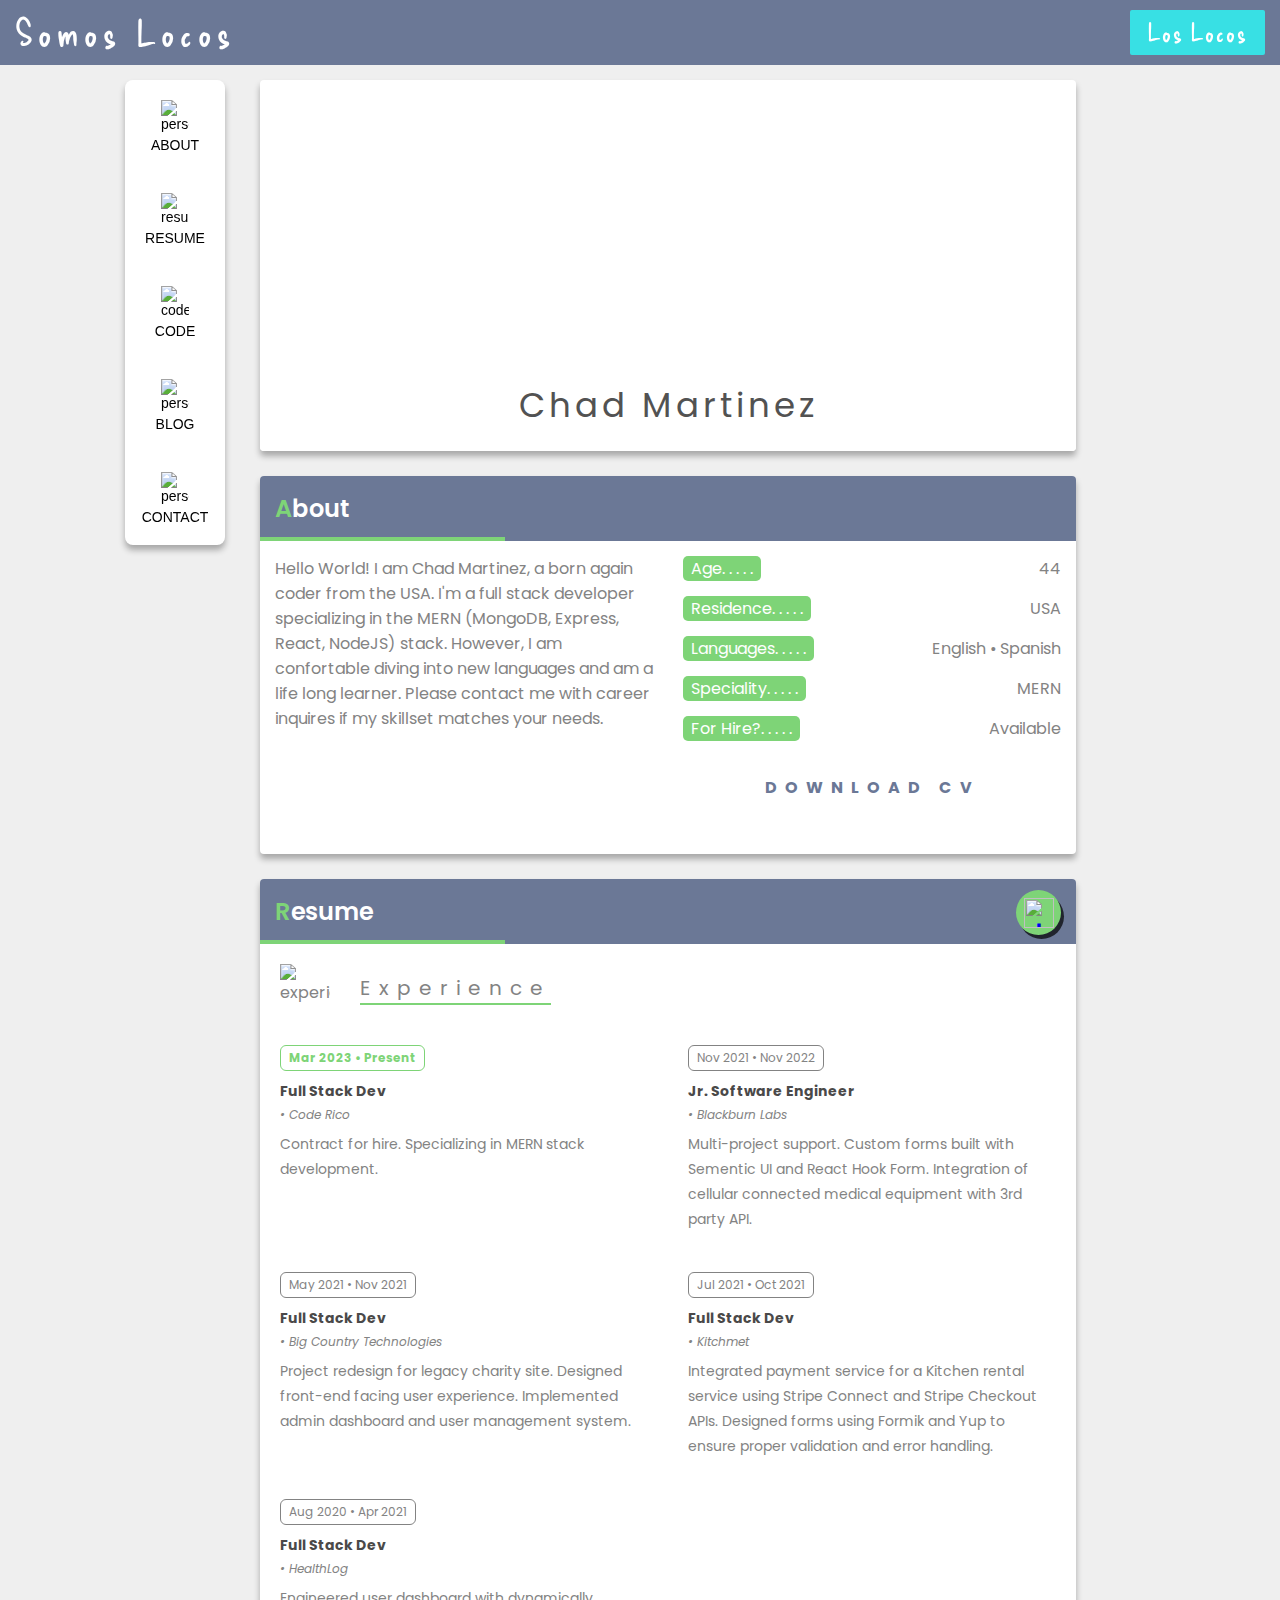
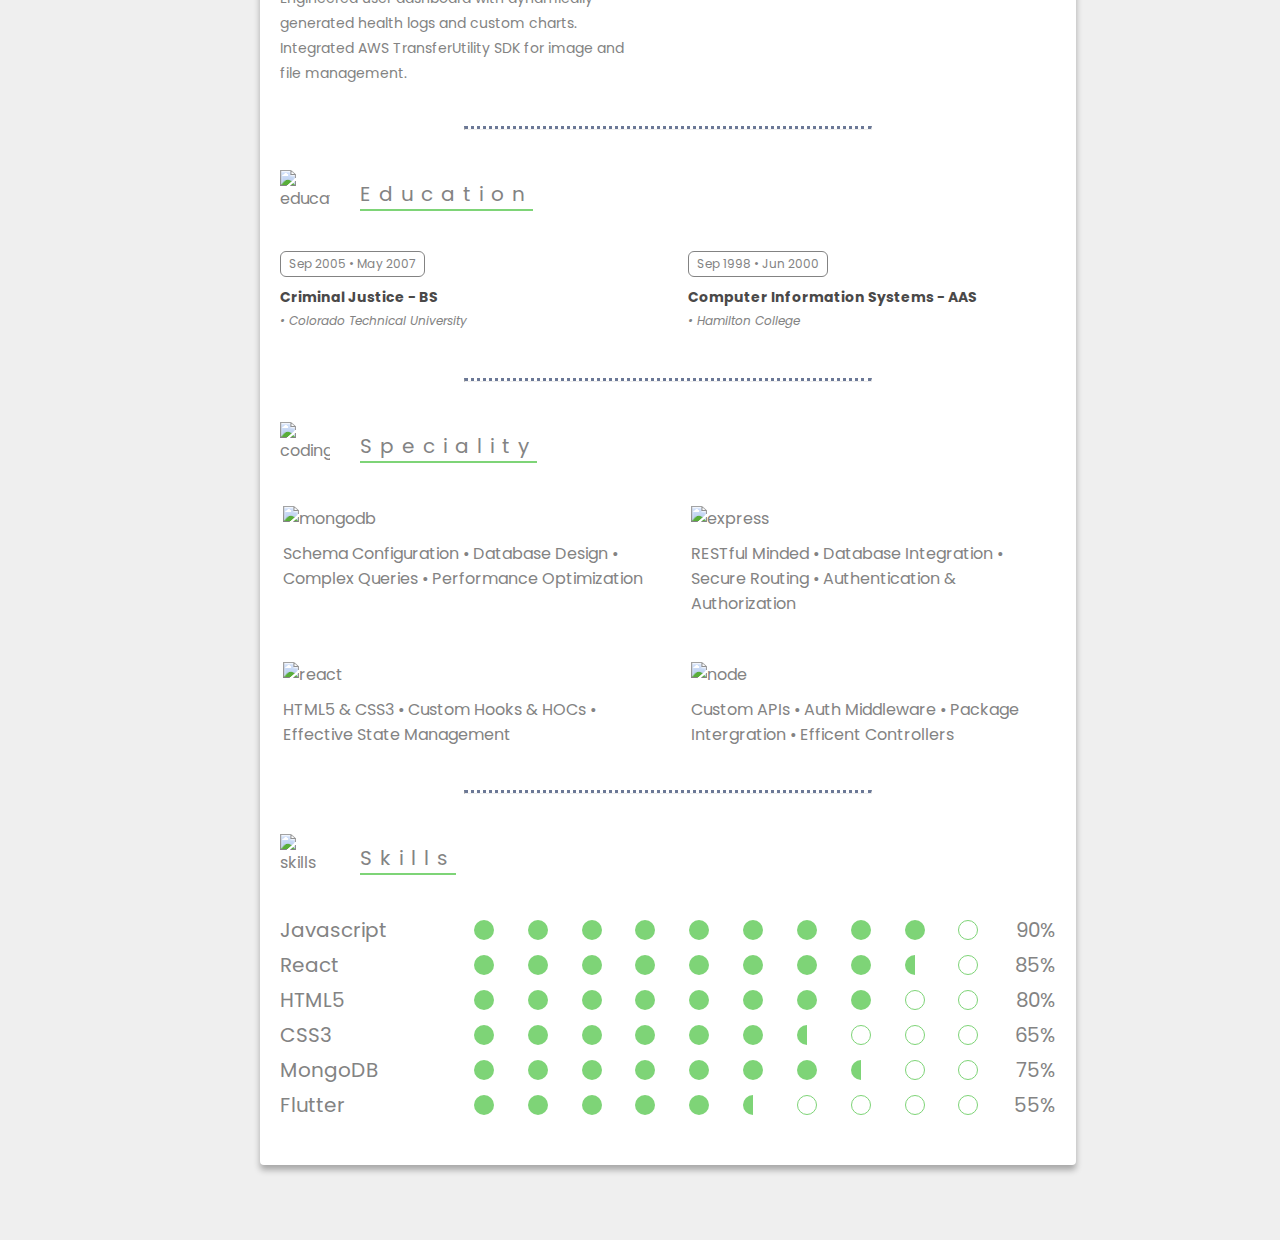
==== public/locos/chad/index.html @ 61881ae2 "corrected internal links. removed console logs. renamed folder structure." ====
<html>
  <head>
    <title>Chad Martinez</title>
    <meta charset="utf-8" />
    <meta name="viewport" content="width=device-width, initial-scale=1" />
    <link
      rel="icon"
      type="image/svg+xml"
      sizes="512x512"
      href="https://somoslocos.s3.us-east-2.amazonaws.com/somos-locos-media-files/icons/icons-vector.svg"
    />
    <link
      rel="icon"
      type="image/png"
      sizes="192x192"
      href="https://somoslocos.s3.us-east-2.amazonaws.com/somos-locos-media-files/images/icons-192.png"
    />
    <link
      rel="icon"
      type="image/png"
      sizes="512x512"
      href="https://somoslocos.s3.us-east-2.amazonaws.com/somos-locos-media-files/images/icons-512.png"
    />
    <link rel="manifest" href="../../site.webmanifest" />
    <title>Somos Locos</title>

    <link rel="preconnect" href="https://fonts.googleapis.com" />
    <link rel="preconnect" href="https://fonts.gstatic.com" crossorigin />
    <link
      href="https://fonts.googleapis.com/css2?family=Delicious+Handrawn&family=Poppins:wght@300&family=Poppins:wght@600&display=swap"
      rel="stylesheet"
    />
    <link rel="stylesheet" href="chad.css" />
    <script src="https://ajax.googleapis.com/ajax/libs/jquery/2.1.1/jquery.min.js"></script>
    <script src="https://npmcdn.com/tether@1.2.4/dist/js/tether.min.js"></script>
    <script src="https://cdnjs.cloudflare.com/ajax/libs/twitter-bootstrap/4.0.0-alpha.6/js/bootstrap.min.js"></script>
  </head>

  <header class="header">
    <a class="header__link" href="/">
      <span class="header__logo">Somos Locos</span>
      <span class="header__logo-sm">SL</span>
    </a>
    <div class="dropdown">
      <button class="dropbtn"><span class="dropbtn__first-word">Los</span> <span>Locos</span></button>
      <div class="dropdown-content">
        <a href="#">Natalia</a>
        <a href="#">Harrison</a>
        <a href="#">Perras</a>
      </div>
    </div>
  </header>
  <body>
    <div class="sidenav">
      <a href="#about">
        <div class="nav-item">
          <img
            src="https://somoslocos.s3.us-east-2.amazonaws.com/somos-locos-media-files/icons/user.png"
            alt="person"
          />

          <span>ABOUT</span>
        </div>
      </a>
      <a href="#resume">
        <div class="nav-item">
          <img
            src="https://somoslocos.s3.us-east-2.amazonaws.com/somos-locos-media-files/icons/resume.png"
            alt="resume"
          />

          <span>RESUME</span>
        </div>
      </a>
      <a href="#code">
        <div class="nav-item">
          <img
            src="https://somoslocos.s3.us-east-2.amazonaws.com/somos-locos-media-files/icons/binary.png"
            alt="code"
          />

          <span>CODE</span>
        </div>
      </a>
      <a href="#blog">
        <div class="nav-item">
          <img
            src="https://somoslocos.s3.us-east-2.amazonaws.com/somos-locos-media-files/icons/blogger.png"
            alt="person"
          />

          <span>BLOG</span>
        </div>
      </a>
      <a href="#contact">
        <div class="nav-item">
          <img
            src="https://somoslocos.s3.us-east-2.amazonaws.com/somos-locos-media-files/icons/send.png"
            alt="person"
          />

          <span>CONTACT</span>
        </div>
      </a>
    </div>
    <div class="main">
      <div class="card">
        <div
          class="photo"
          style="
            background-image: url(https://somoslocos.s3.us-east-2.amazonaws.com/somos-locos-media-files/images/chad-coding.jpeg);
          "
        ></div>
        <div class="name">Chad Martinez</div>
      </div>
      <div class="card">
        <section id="about" class="internal-lnk"></section>
        <div class="title">
          <span>About</span>
        </div>
        <div class="row">
          <div class="col">
            Hello World! I am Chad Martinez, a born again coder from the USA.
            I'm a full stack developer specializing in the MERN (MongoDB,
            Express, React, NodeJS) stack. However, I am confortable diving into
            new languages and am a life long learner. Please contact me with
            career inquires if my skillset matches your needs.
          </div>
          <div class="col">
            <div class="demos">
              <div class="row">
                <div class="title-age">Age. . . . .</div>
                <div class="demo-item">44</div>
              </div>
              <div class="row">
                <div class="title-age">Residence. . . . .</div>
                <div class="demo-item">USA</div>
              </div>
              <div class="row">
                <div class="title-age">Languages. . . . .</div>
                <div class="demo-item">English • Spanish</div>
              </div>
              <div class="row">
                <div class="title-age">Speciality. . . . .</div>
                <div class="demo-item">MERN</div>
              </div>
              <div class="row">
                <div class="title-age">For Hire?. . . . .</div>
                <div class="demo-item">Available</div>
              </div>
              <div class="btn-container">
                <a
                  href="https://somoslocos.s3.us-east-2.amazonaws.com/somos-locos-media-files/files/Chad+Martinez+-+Resume.pdf"
                  target="_blank"
                >
                  <div class="btn btn-animation">Download CV</div>
                </a>
              </div>
            </div>
          </div>
        </div>
      </div>
      <div class="card">
        <section id="resume" class="internal-lnk"></section>
        <div class="title">
          <span>Resume</span>
          <div class="download-btn">
            <a
                  href="https://somoslocos.s3.us-east-2.amazonaws.com/somos-locos-media-files/files/Chad+Martinez+-+Resume.pdf"
                  target="_blank"
                >
            <img
              src="https://somoslocos.s3.us-east-2.amazonaws.com/somos-locos-media-files/icons/download.png"
              alt="download"
            />
            </a>
          </div>
        </div>
        <div class="resume__topic">
          <img
            src="https://somoslocos.s3.us-east-2.amazonaws.com/somos-locos-media-files/icons/experience.png"
            alt="experience"
          />
          <span>Experience</span>
        </div>
        <div class="row">
          <div class="resume__item">
            <div class="resume__item--time present">
              <span>Mar 2023 • Present</span>
            </div>
            <div class="resume__item--title">
              <span>Full Stack Dev</span>
            </div>
            <div class="resume__item--place">
              <span>Code Rico</span>
            </div>
            <div class="resume__item--text">
              <p>Contract for hire. Specializing in MERN stack development.</p>
            </div>
          </div>
          <div class="resume__item">
            <div class="resume__item--time">
              <span>Nov 2021 • Nov 2022</span>
            </div>
            <div class="resume__item--title">
              <span>Jr. Software Engineer</span>
            </div>
            <div class="resume__item--place">
              <span>Blackburn Labs</span>
            </div>
            <div class="resume__item--text">
              <p>
                Multi-project support. Custom forms built with Sementic UI and
                React Hook Form. Integration of cellular connected medical
                equipment with 3rd party API.
              </p>
            </div>
          </div>
          <div class="resume__item">
            <div class="resume__item--time">
              <span>May 2021 • Nov 2021</span>
            </div>
            <div class="resume__item--title">
              <span>Full Stack Dev</span>
            </div>
            <div class="resume__item--place">
              <span>Big Country Technologies</span>
            </div>
            <div class="resume__item--text">
              <p>
                Project redesign for legacy charity site. Designed front-end
                facing user experience. Implemented admin dashboard and user
                management system.
              </p>
            </div>
          </div>
          <div class="resume__item">
            <div class="resume__item--time">
              <span>Jul 2021 • Oct 2021</span>
            </div>
            <div class="resume__item--title">
              <span>Full Stack Dev</span>
            </div>
            <div class="resume__item--place">
              <span>Kitchmet</span>
            </div>
            <div class="resume__item--text">
              <p>
                Integrated payment service for a Kitchen rental service using
                Stripe Connect and Stripe Checkout APIs. Designed forms using
                Formik and Yup to ensure proper validation and error handling.
              </p>
            </div>
          </div>
          <div class="resume__item">
            <div class="resume__item--time">
              <span>Aug 2020 • Apr 2021</span>
            </div>
            <div class="resume__item--title">
              <span>Full Stack Dev</span>
            </div>
            <div class="resume__item--place">
              <span>HealthLog</span>
            </div>
            <div class="resume__item--text">
              <p>
                Engineered user dashboard with dynamically generated health logs
                and custom charts. Integrated AWS TransferUtility SDK for image
                and file management.
              </p>
            </div>
          </div>
        </div>
        <hr class="divider">
        <div class="resume__topic">
          <img
            src="https://somoslocos.s3.us-east-2.amazonaws.com/somos-locos-media-files/icons/education.png"
            alt="education"
          />
          <span>Education</span>
        </div>
        <div class="row">
          <div class="resume__item">
            <div class="resume__item--time">
              <span>Sep 2005 • May 2007</span>
            </div>
            <div class="resume__item--title">
              <span>Criminal Justice - BS</span>
            </div>
            <div class="resume__item--place">
              <span>Colorado Technical University</span>
            </div>
          </div>
          <div class="resume__item">
            <div class="resume__item--time">
              <span>Sep 1998 • Jun 2000</span>
            </div>
            <div class="resume__item--title">
              <span>Computer Information Systems - AAS</span>
            </div>
            <div class="resume__item--place">
              <span>Hamilton College</span>
            </div>
          </div>
        </div>
        <hr class="divider">
        <div class="resume__topic">
          <img
            src="https://somoslocos.s3.us-east-2.amazonaws.com/somos-locos-media-files/icons/coding.png"
            alt="coding"
          />
          <span>Speciality</span>
        </div>
        <div class="row">
          <div class="col">
            <div class="specs">
              <img
                src="https://somoslocos.s3.us-east-2.amazonaws.com/somos-locos-media-files/icons/mongo.png"
                alt="mongodb"
              />
              <span
                >Schema Configuration • Database Design • Complex Queries •
                Performance Optimization</span
              >
            </div>
          </div>
          <div class="col">
            <div class="specs">
              <img
                src="https://somoslocos.s3.us-east-2.amazonaws.com/somos-locos-media-files/icons/express.png"
                alt="express"
              />
              <span
                >RESTful Minded • Database Integration • Secure Routing •
                Authentication & Authorization</span
              >
            </div>
          </div>
        </div>
        <div class="row">
          <div class="col">
            <div class="specs">
              <img
                src="https://somoslocos.s3.us-east-2.amazonaws.com/somos-locos-media-files/icons/react.png"
                alt="react"
              />
              <span
                >HTML5 & CSS3 • Custom Hooks & HOCs • Effective State
                Management</span
              >
            </div>
          </div>
          <div class="col">
            <div class="specs">
              <img
                src="https://somoslocos.s3.us-east-2.amazonaws.com/somos-locos-media-files/icons/node.png"
                alt="node"
              />
              <span
                >Custom APIs • Auth Middleware • Package Intergration • Efficent
                Controllers</span
              >
            </div>
          </div>
        </div>
        <hr class="divider">
        <div class="resume__topic">
          <img
            src="https://somoslocos.s3.us-east-2.amazonaws.com/somos-locos-media-files/icons/skills.png"
            alt="skills"
          />
          <span>Skills</span>
        </div>
        <div class="row">
          <div class="skills">
            <div class="skill-container">
              <div class="skill">
                <span>Javascript</span>
              </div>
              <div class="cir-container">
                <div class="cir-filled"></div>
                <div class="cir-filled"></div>
                <div class="cir-filled"></div>
                <div class="cir-filled"></div>
                <div class="cir-filled"></div>
                <div class="cir-filled"></div>
                <div class="cir-filled"></div>
                <div class="cir-filled"></div>
                <div class="cir-filled"></div>
                <div class="cir-empty"></div>
              </div>
              <div class="percent">90%</div>
            </div>
            <div class="skill-container">
              <div class="skill">
                <span>React</span>
              </div>
              <div class="cir-container">
                <div class="cir-filled"></div>
                <div class="cir-filled"></div>
                <div class="cir-filled"></div>
                <div class="cir-filled"></div>
                <div class="cir-filled"></div>
                <div class="cir-filled"></div>
                <div class="cir-filled"></div>
                <div class="cir-filled"></div>
                <div class="cir-half"></div>
                <div class="cir-empty"></div>
              </div>
              <div class="percent">85%</div>
            </div>
            <div class="skill-container">
              <div class="skill">
                <span>HTML5</span>
              </div>
              <div class="cir-container">
                <div class="cir-filled"></div>
                <div class="cir-filled"></div>
                <div class="cir-filled"></div>
                <div class="cir-filled"></div>
                <div class="cir-filled"></div>
                <div class="cir-filled"></div>
                <div class="cir-filled"></div>
                <div class="cir-filled"></div>
                <div class="cir-empty"></div>
                <div class="cir-empty"></div>
              </div>
              <div class="percent">80%</div>
            </div>
            <div class="skill-container">
              <div class="skill">
                <span>CSS3</span>
              </div>
              <div class="cir-container">
                <div class="cir-filled"></div>
                <div class="cir-filled"></div>
                <div class="cir-filled"></div>
                <div class="cir-filled"></div>
                <div class="cir-filled"></div>
                <div class="cir-filled"></div>
                <div class="cir-half"></div>
                <div class="cir-empty"></div>
                <div class="cir-empty"></div>
                <div class="cir-empty"></div>
              </div>
              <div class="percent">65%</div>
            </div>
            <div class="skill-container">
              <div class="skill">
                <span>MongoDB</span>
              </div>
              <div class="cir-container">
                <div class="cir-filled"></div>
                <div class="cir-filled"></div>
                <div class="cir-filled"></div>
                <div class="cir-filled"></div>
                <div class="cir-filled"></div>
                <div class="cir-filled"></div>
                <div class="cir-filled"></div>
                <div class="cir-half"></div>
                <div class="cir-empty"></div>
                <div class="cir-empty"></div>
              </div>
              <div class="percent">75%</div>
            </div>
            <div class="skill-container">
              <div class="skill">
                <span>Flutter</span>
              </div>
              <div class="cir-container">
                <div class="cir-filled"></div>
                <div class="cir-filled"></div>
                <div class="cir-filled"></div>
                <div class="cir-filled"></div>
                <div class="cir-filled"></div>
                <div class="cir-half"></div>
                <div class="cir-empty"></div>
                <div class="cir-empty"></div>
                <div class="cir-empty"></div>
                <div class="cir-empty"></div>
              </div>
              <div class="percent">55%</div>
            </div>
          </div>
        </div>
      </div>
    </div>
    <div class="footer"></div>
    <script>
      const targets = document.querySelectorAll('.title');

      const observer = new IntersectionObserver(
        (entries, observer) => {
          entries.forEach((entry) => {
            if (entry.isIntersecting && entry.intersectionRatio >= 0.5) {
              entry.target.classList.add('title-animate');
              observer.unobserve(entry.target);
            }
          });
        },
        { threshold: 0.5 }
      );

      targets.forEach((target) => {
        observer.observe(target);
      });
    </script>
    <script>
      $(document).ready(function () {
        $('div.sidenav > a').click(function (e) {
          $('div.sidenav > a').removeClass('active');
          $(this).addClass('active');
        });
      });
    </script>
  </body>
</html>
---- public/locos/chad/chad.css ----
* {
  margin: 0;
  padding: 0;
  box-sizing: border-box;
  scroll-behavior: smooth;
}

body {
  margin-top: 80px;
  background: #efefef;
  height: 100vh;
}

.header {
  position: fixed;
  display: flex;
  justify-content: space-between;
  align-items: center;
  height: 65px;
  width: 100%;
  background-color: #6b7896;
  top: 0px;
  padding: 10px 15px;
  z-index: 22;
  box-shadow: 0px 3px #efefef;
}

.header__link {
    text-decoration: none;
    color: white;
    font-family: 'Delicious Handrawn', cursive;
    font-size: 36px;
    letter-spacing: 6px;
}

.header__img {
  max-height: 46px;
  width: auto;
  display: none;
}

.header__logo-sm {
    display: none;
}

.dropbtn {
  background-color: rgba(47, 242, 242, 0.85);
  color: white;
  padding: 8px 6px;
  font-size: 24px;
  border: none;
  cursor: pointer;
  border-radius: 2px;
  width: 135px;
  letter-spacing: 2px;
  font-family: 'Delicious Handrawn', cursive;
}

.dropbtn:hover {
  border-bottom-left-radius: 0px;
  border-bottom-right-radius: 0px;
}

.dropdown {
  position: relative;
  display: inline-block;
}

.dropdown-content {
  display: none;
  position: absolute;
  background-color: #f9f9f9;
  width: 99px;
  box-shadow: 0px 8px 16px 0px rgba(0, 0, 0, 0.2);
  z-index: 1;
  right: 0;
}

.dropdown-content a {
  color: black;
  font-family: 'Poppins', sans-serif;
  padding: 12px 16px;
  text-decoration: none;
  display: block;
  font-size: 14px;
}

.dropdown-content a:hover {
  background-color: #c7c5c5;
}

.dropdown:hover .dropdown-content {
  display: block;
}

.dropdown:hover .dropbtn {
  background-color: rgba(12, 194, 194, 0.85);
}

.sidenav {
  width: 100px;
  position: fixed;
  z-index: 1;
  top: 80px;
  left: 125px;
  background: white;
  overflow-x: hidden;
  border-radius: 8px;
  box-shadow: 0px 5px 6px rgba(0, 0, 0, 0.3);
}

.sidenav a {
  padding: 20px;
  text-decoration: none;
  font-size: 14px;
  color: black;
  display: block;
  font-family: 'Poppings', sans-serif;
  cursor: pointer;
}

.sidenav a .nav-item {
  display: flex;
  flex-direction: column;
  align-items: center;
}

.sidenav a img {
  display: block;
  max-width: 28px;
  height: auto;
  margin-bottom: 5px;
}

.sidenav a span {
  display: block;
}

.sidenav a:hover {
  background-color: #c2f8f9;
}

.sidenav > a.active {
  background-color: #c2f8f9;
}

.main {
  margin-top: 70px;
  margin-left: 260px;
  font-family: 'Poppins', sans-serif;
}

.photo {
  min-height: 300px;
  max-height: 400px;
  width: auto;
  border-radius: 4px;
  background-repeat: no-repeat;
  background-size: cover;
  background-position: center center;
  overflow: hidden;
}

.photo::before {
  content: '';
  position: absolute;
  left: -25%;
  bottom: -50%;
  width: 100%;
  height: 70%;
  background: white;
  transform: rotate(12deg);
  -webkit-transform: rotate(12deg);
}

.photo::after {
  content: '';
  position: absolute;
  left: auto;
  right: -25%;
  bottom: -50%;
  width: 100%;
  height: 70%;
  background: white;
  transform: rotate(-8deg);
  -webkit-transform: rotate(-8deg);
}

.card {
  width: 80%;
  position: relative;
  height: auto;
  overflow: hidden;
  z-index: 11;
  display: flex;
  flex-direction: column;
  background-color: white;
  border-radius: 4px;
  margin-bottom: 25px;
  padding: 0px 0px 20px 0px;
  text-align: left;
  color: #838383;
  box-shadow: 0px 5px 6px rgba(0, 0, 0, 0.3);
}

section.internal-lnk {
    position: absolute;
    top: -80px;
}

.divider {
    width: 50%;
    align-self: center;
    border-top: 3px dotted #6b7896;
    margin: 20px 0px;
}

.title {
  display: block;
  font-size: 24px;
  font-weight: 600;
  text-align: left;
  padding: 15px;
  color: white;
  border-bottom: 1px;
  position: relative;
  background-color: #6b7896;
}

.title::after {
  content: '';
  position: absolute;
  bottom: 0;
  left: 0;
  height: 4px;
  width: 0%;
  background: #7ed477;
}

.title-animate::after {
  width: 30%;
  animation: fill-border 2s ease-in-out forwards;
}

@keyframes fill-border {
  from {
    width: 0%;
  }
  to {
    width: 30%;
  }
}

.title::first-letter {
  color: #7ed477;
}

.title .download-btn {
    width: 45px;
    height: 45px;
    border-radius: 50%;
    background-color: white;
    position: absolute;
    right: 15px;
    top: 11px;
    box-shadow: 3px 4px rgba(0, 0, 0, 0.7);
    display: flex;
    justify-content: center;
    align-items: center;
    background-color: #7ed477;
}

.download-btn:hover {
    background-color: rgb(192, 192, 192);
    box-shadow: none;
    cursor: pointer;
}

.download-btn img {
    width: 30px;
}

.row {
  display: flex;
  flex-wrap: wrap;
}

.col {
  flex: 1 0 auto;
  width: 50%;
  min-width: 310px;
  padding: 15px;
}

.demos {
  display: flex;
  flex-direction: column;
  height: 100%;
  gap: 15px;
}

.demos .title-age {
  background-color: #7ed477;
  border-radius: 5px;
  padding: 0 8px;
  color: white;
}

.demos .demo-item {
  text-align: right;
  flex-grow: 2;
}

.resume__topic {
  display: flex;
  justify-content: start;
  align-items: end;
  padding: 20px;
  gap: 0 30px;
}

.resume__topic img {
  max-width: 50px;
}

.resume__topic span {
  font-size: 20px;
  letter-spacing: 0.4em;
  border-bottom: 2px solid #7ed477;
}

.resume__item {
  flex: 1 0 auto;
  max-width: 50%;
  min-width: 310px;
  padding: 20px;
}

.resume__item--time {
    padding: 3px 8px;
    display: inline-block;
    font-size: 12px;
    border: 1px solid #838383;
    border-radius: 6px;
    margin-bottom: 10px;
}

.present {
    border-color: #7ed477;
    color: #7ed477;
    font-weight: bold;
}

.resume__item--title {
    font-size: 14px;
    font-weight: bold;
    color: rgb(74, 73, 73);
    margin-bottom: 4px;
}

.resume__item--place {
    font-size: 12px;
    margin-bottom: 8px;
    font-style: italic;
}

.resume__item--place::before {
    content: '•'
}

.resume__item--text {
    font-size: 14px;
    line-height: 25px;
}

.specs {
  display: flex;
  flex-direction: column;
  align-items: center;
  gap: 0 20px;
  padding: 8px;
}

.specs img {
    align-self:self-start;
  display: block;
  max-width: 150px;
  height: auto;
  margin-bottom: 10px;
}

.specs span {
  display: block;
  text-align: left;
}

.skills {
  width: 100%;
  padding: 20px;
  font-size: 20px;
}

.skill-container {
  display: flex;
  flex-wrap: wrap;
  width: 100%;
  gap: 10px 0;
  margin-bottom: 5px;
}

.skill-container .skill {
  width: 25%;
}

.skill-container .cir-container {
  width: 65%;
  display: flex;
  align-items: center;
  justify-content: space-between;
}
.cir-container .cir-filled {
  width: 20px;
  height: 20px;
  border-radius: 50%;
  background-color: #7ed477;
}

.cir-container .cir-empty {
  width: 20px;
  height: 20px;
  border-radius: 50%;
  border: 1px solid #7ed477;
}

.cir-container .cir-half {
  margin-right: 10px;
  width: 10px;
  height: 20px;
  border-radius: 20px 0 0 20px;
  background-color: #7ed477;
}

.skill-container .percent {
  text-align: right;
  width: 10%;
}

.footer {
  height: 50px;
}

.name {
  font-size: 34px;
  color: #525252;
  z-index: 22;
  letter-spacing: 3pt;
  text-align: center;
  border-bottom: 2px;
  position: relative;
}

.btn-container {
  align-self: center;
  margin: 8px;
  width: 100%;
  height: 100%;
  display: flex;
  justify-content: center;
  align-items: end;
}

.btn-container a {
  text-decoration: none;
}

.btn-container,
.btn-container *:before,
*:after {
  box-sizing: border-box;
}

.btn {
  position: relative;
  padding: 0.7rem 2.1rem;
  font-size: 1rem;
  color: #6b7896;
  font-weight: bold;
  letter-spacing: 0.5rem;
  text-transform: uppercase;
  transition: all 500ms cubic-bezier(0.77, 0, 0.175, 1);
  cursor: pointer;
  user-select: none;
}

.btn:before,
.btn:after {
  content: '';
  position: absolute;
  transition: inherit;
  z-index: -1;
}

.btn:hover {
  color: #7ed477;
  transition-delay: 0.5s;
}

.btn:hover:before {
  transition-delay: 0s;
}

.btn:hover:after {
  background: #6b7896;
  transition-delay: 0.35s;
}

.btn-animation:before {
  top: 0;
  left: 50%;
  height: 100%;
  width: 0;
  border: 1px solid #6b7896;
  border-left: 0;
  border-right: 0;
}

.btn-animation:after {
  bottom: 0;
  left: 0;
  height: 0;
  width: 100%;
  background: #6b7896;
}

.btn-animation:hover:before {
  left: 0;
  width: 100%;
}

.btn-animation:hover:after {
  top: 0;
  height: 100%;
}

@media (max-width: 760px) {
  .sidenav {
    left: 25px;
    width: 80px;
  }
  .sidenav a {
    padding: 10px;
  }
  .main {
    margin-left: 125px;
  }
  .card {
    width: 95%;
  }
}

@media (max-width: 455px) {
  .header__logo {
    display: none;
  }
  .header__logo-sm {
    display: unset;
  }
  .dropbtn {
    width: 99px;
  }
  .dropbtn__first-word {
    display: none;
  }
  .sidenav {
    left: 8px;
    width: 45px;
  }
  .sidenav a {
    padding: 8px 2px;
  }
  .sidenav a .nav-item {
    gap: 20px;
  }
  .sidenav a span {
    display: none;
  }
  .main {
    margin-left: 60px;
  }
  .skill-container .skill {
    width: 100%;
  }
  .skill-container .cir-container {
    width: 85%;
  }
  .skill-container .percent {
    width: 15%;
  }
}
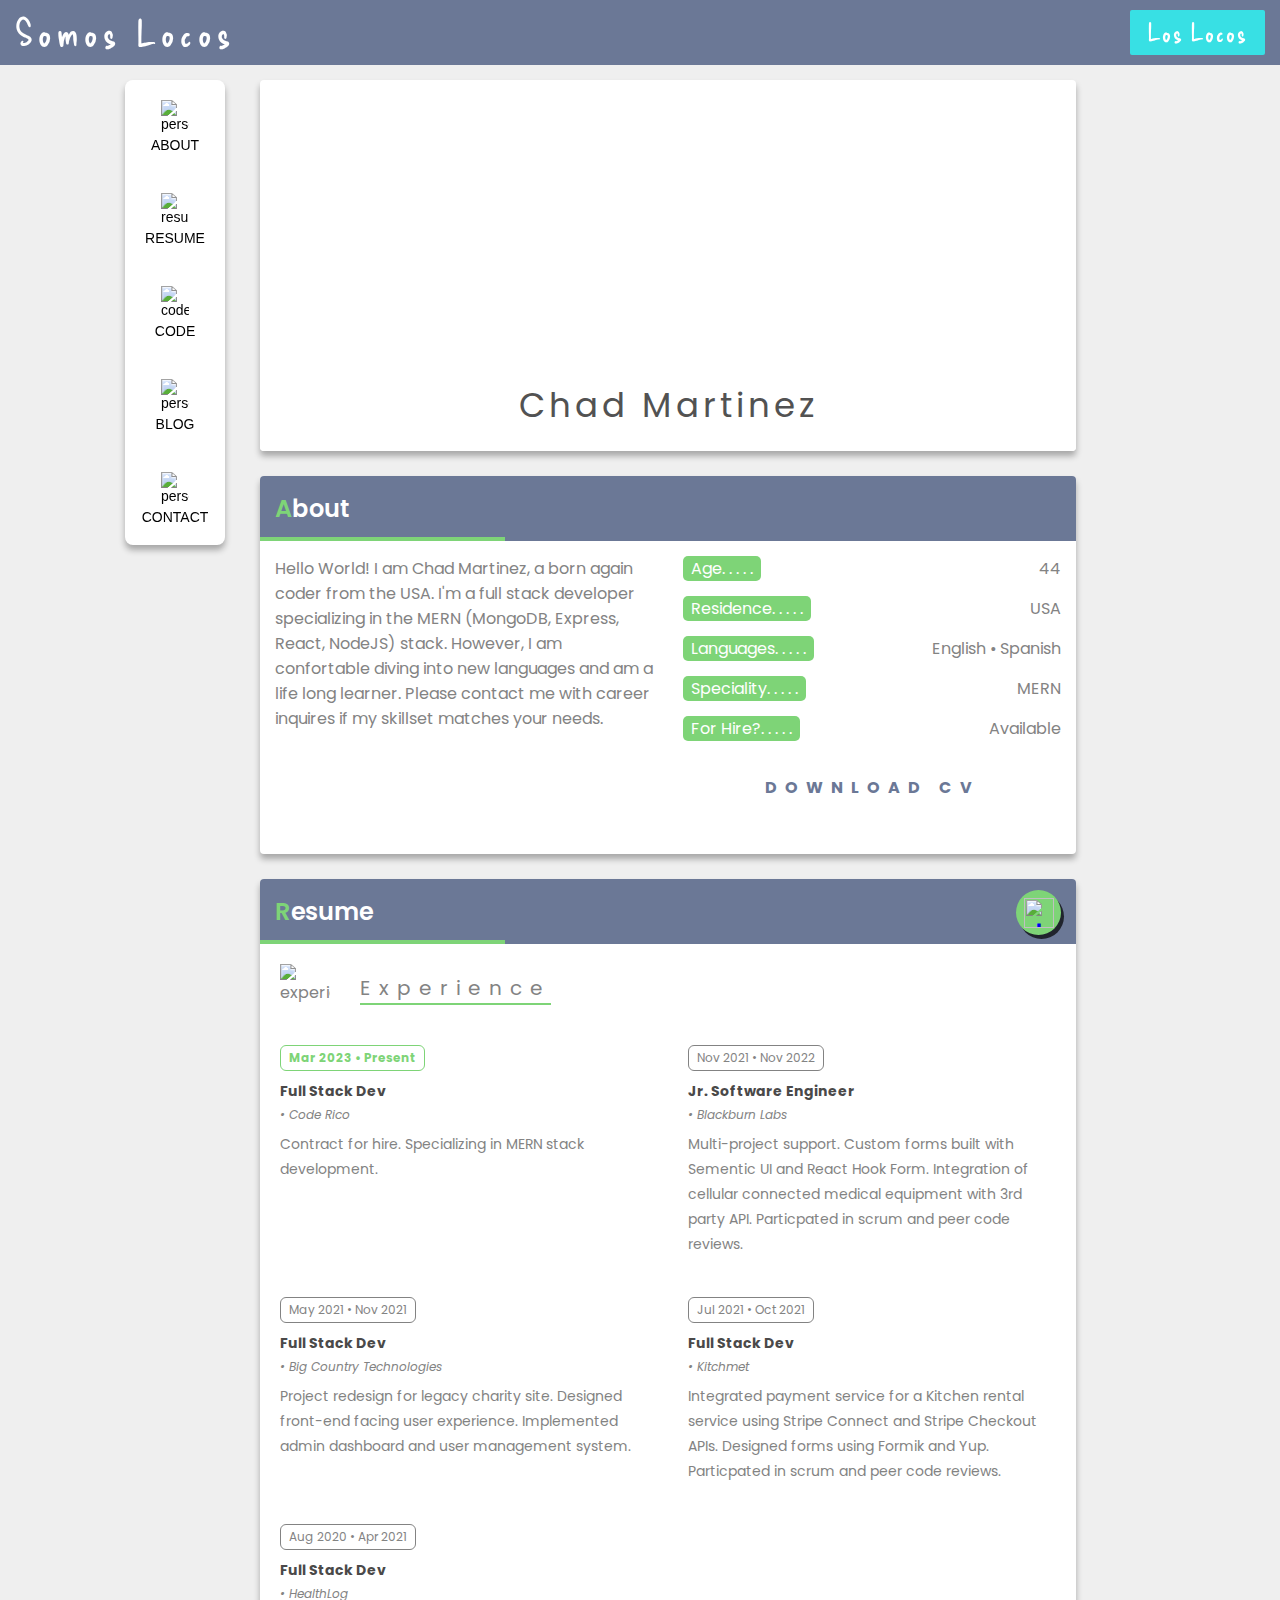
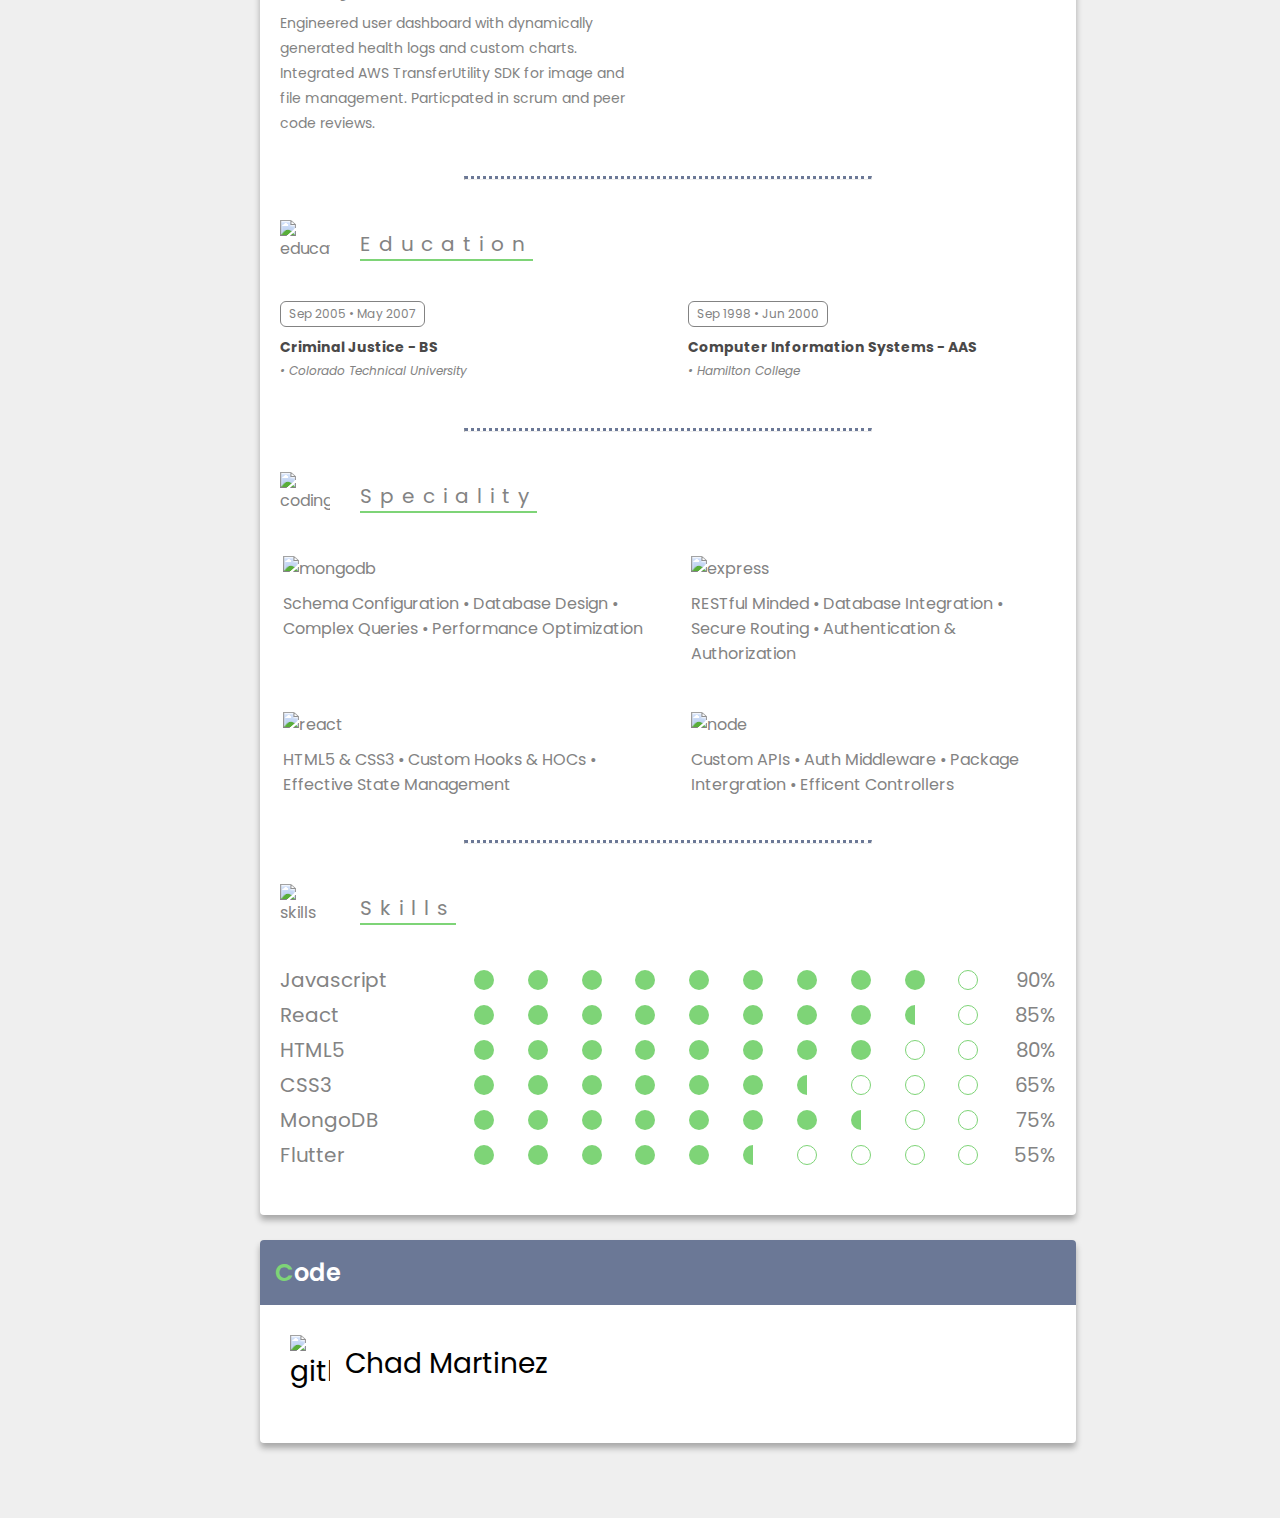
==== commit 40411855: "added git hub link" ====
--- a/public/locos/chad/index.html
+++ b/public/locos/chad/index.html
@@ -212,7 +212,7 @@
               <p>
                 Multi-project support. Custom forms built with Sementic UI and
                 React Hook Form. Integration of cellular connected medical
-                equipment with 3rd party API.
+                equipment with 3rd party API. Particpated in scrum and peer code reviews.
               </p>
             </div>
           </div>
@@ -248,7 +248,7 @@
               <p>
                 Integrated payment service for a Kitchen rental service using
                 Stripe Connect and Stripe Checkout APIs. Designed forms using
-                Formik and Yup to ensure proper validation and error handling.
+                Formik and Yup. Particpated in scrum and peer code reviews.
               </p>
             </div>
           </div>
@@ -266,7 +266,7 @@
               <p>
                 Engineered user dashboard with dynamically generated health logs
                 and custom charts. Integrated AWS TransferUtility SDK for image
-                and file management.
+                and file management. Particpated in scrum and peer code reviews.
               </p>
             </div>
           </div>
@@ -480,6 +480,26 @@
                 <div class="cir-empty"></div>
               </div>
               <div class="percent">55%</div>
+            </div>
+          </div>
+        </div>
+      </div>
+      <div class="card">
+        <section id="about" class="internal-lnk"></section>
+        <div class="title">
+          <span>Code</span>
+        </div>
+        <div class="row">
+          <div class="col">
+            <div class="code">
+              
+            <a href="https://github.com/Chad-Martinez" target="_blank" class="code">
+              <img class="code__img"
+              src="https://somoslocos.s3.us-east-2.amazonaws.com/somos-locos-media-files/icons/github.png"
+              alt="github"
+            />
+            Chad Martinez
+            </a>
             </div>
           </div>
         </div>
--- a/public/locos/chad/chad.css
+++ b/public/locos/chad/chad.css
@@ -445,6 +445,22 @@
   width: 10%;
 }
 
+.code {
+  
+  font-size: 28px;
+  text-decoration: none;
+  color: black;
+  display: flex;
+  align-items: center;
+  justify-content: start;
+}
+
+.code__img {
+  margin: 15px;
+  max-width: 40px;
+  height: auto;
+}
+
 .footer {
   height: 50px;
 }
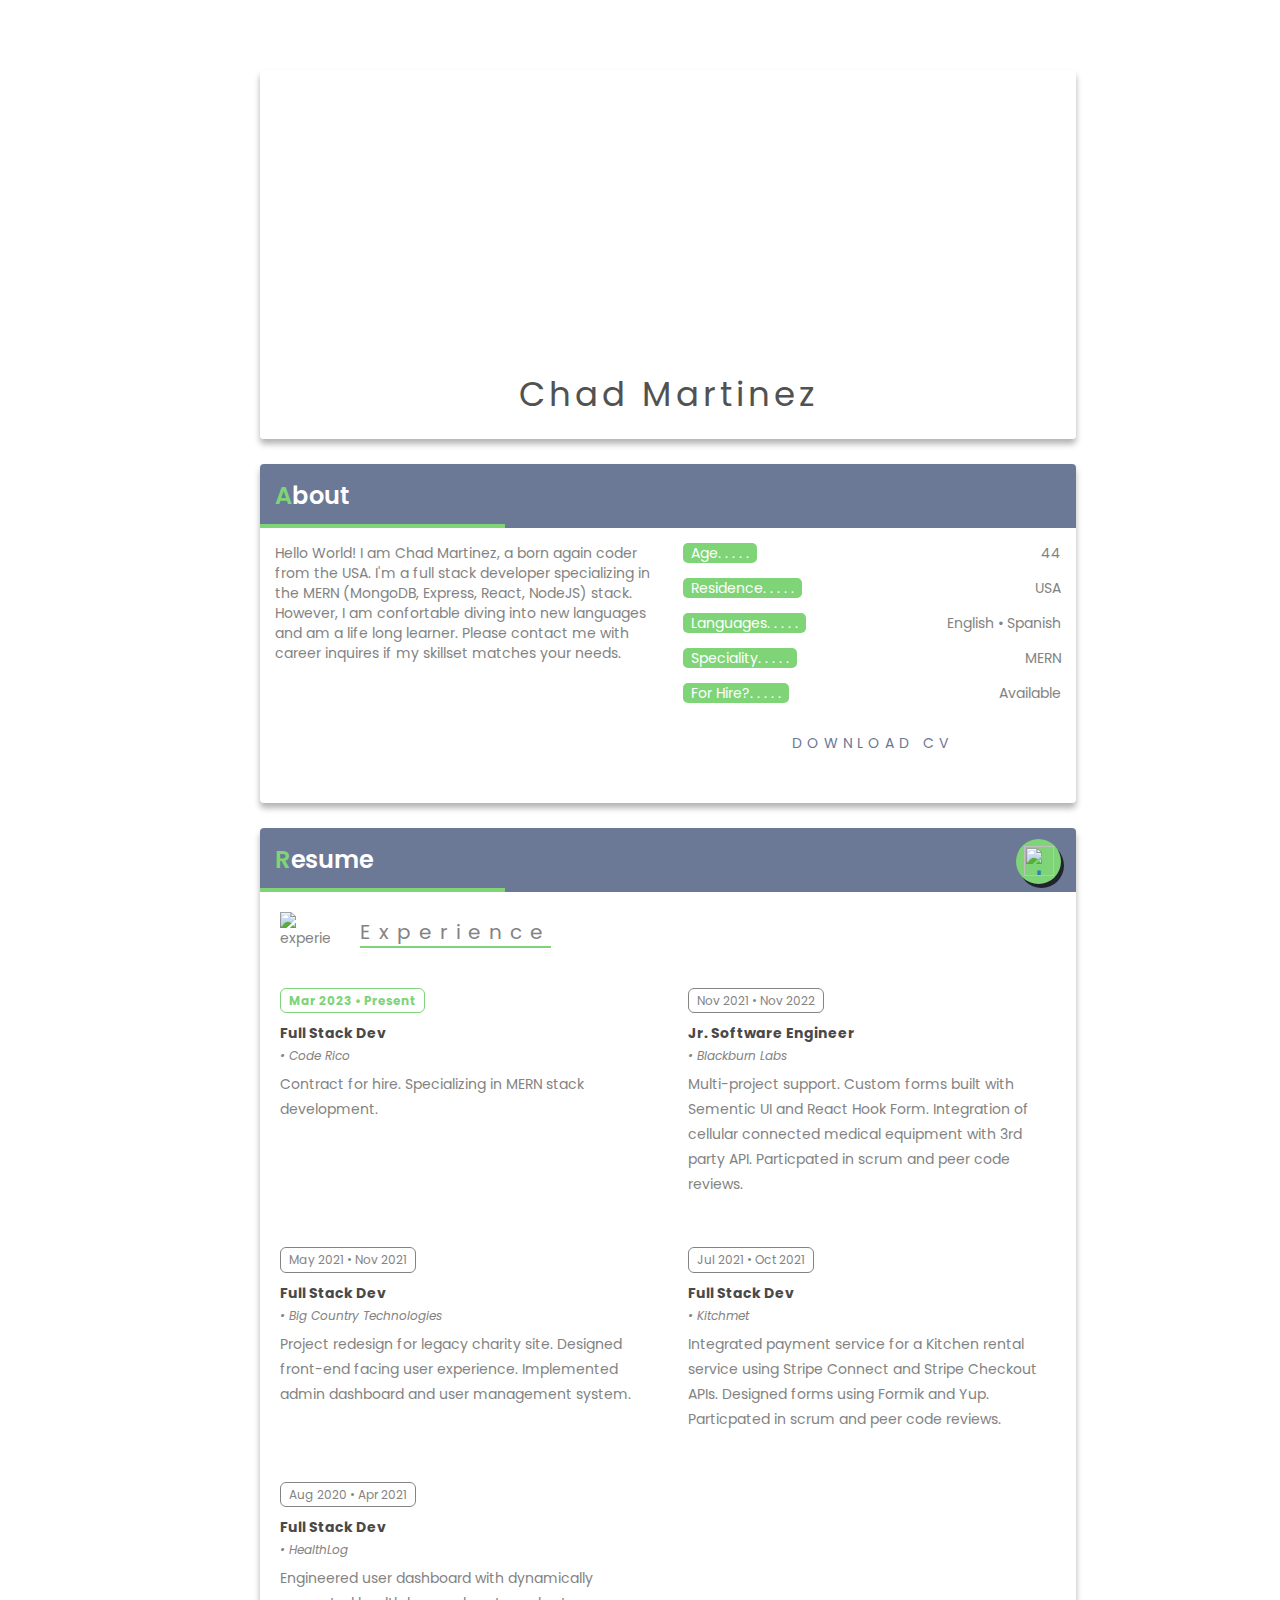
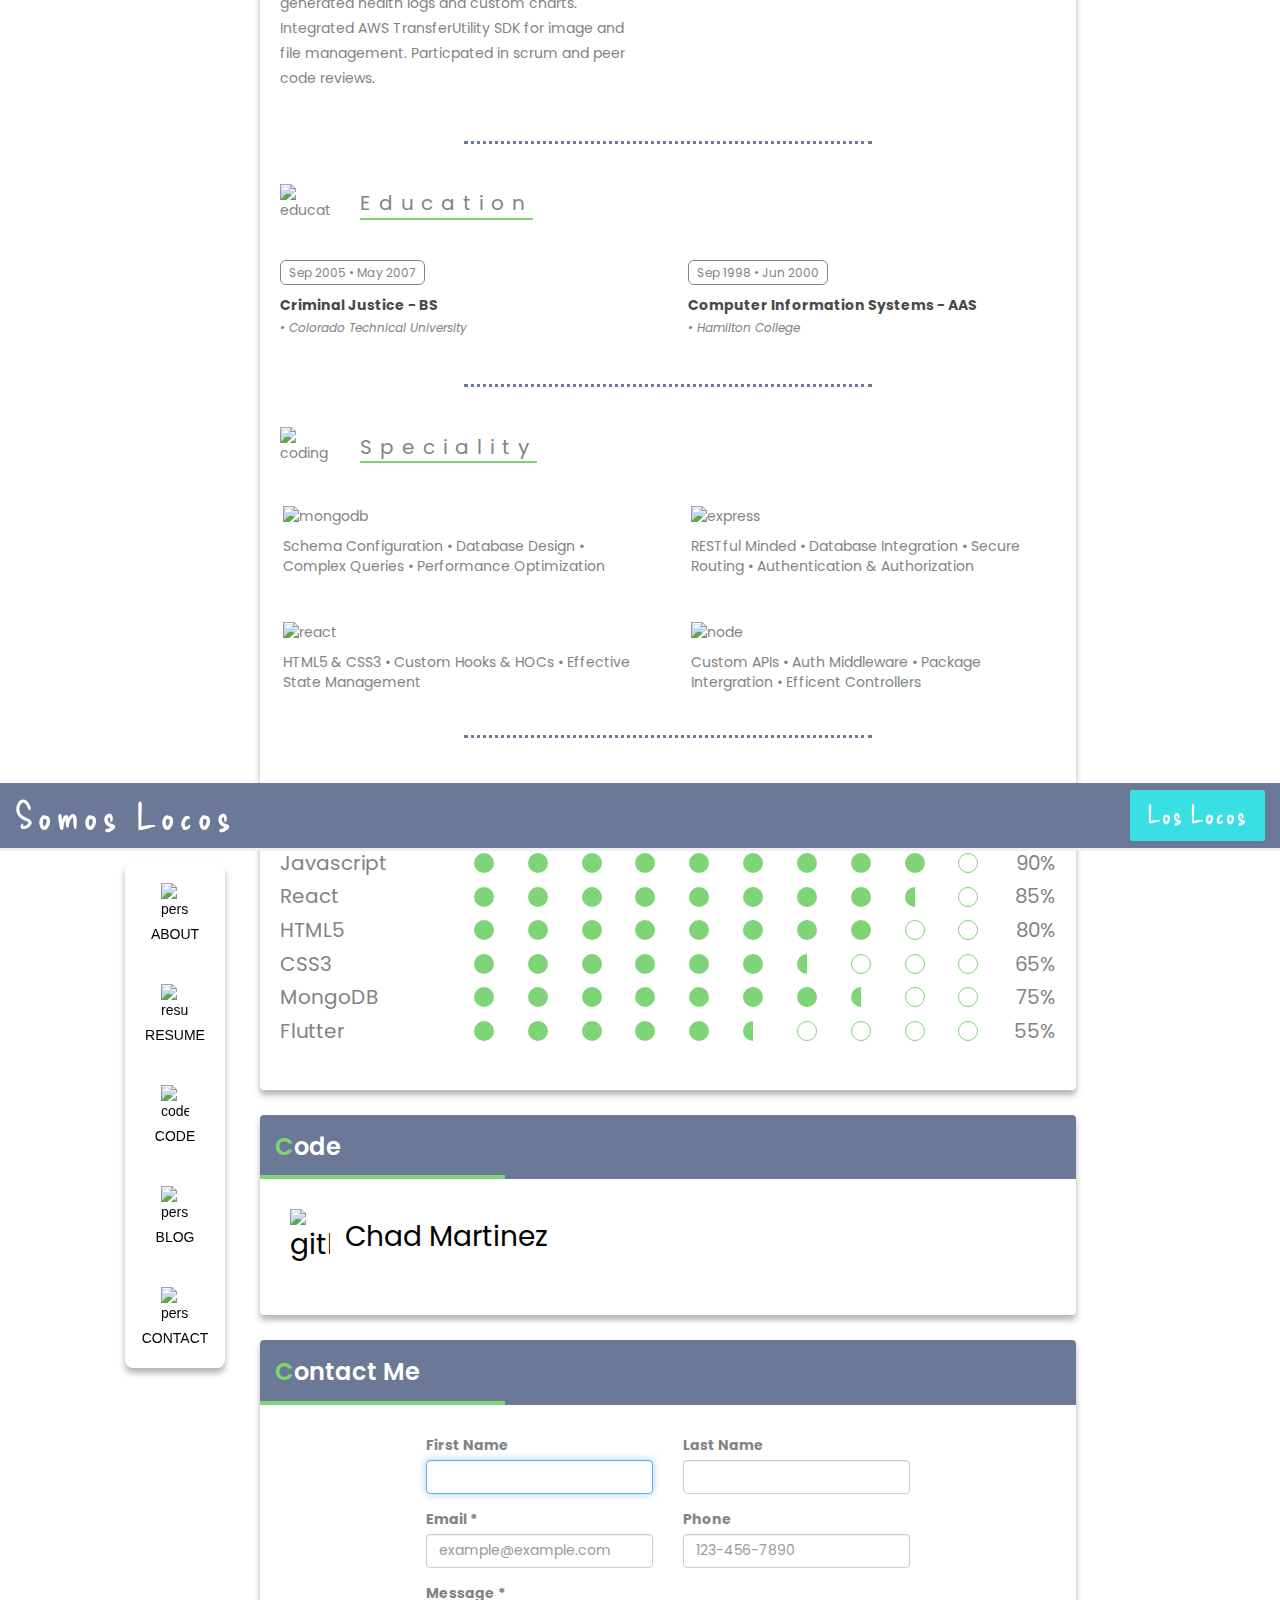
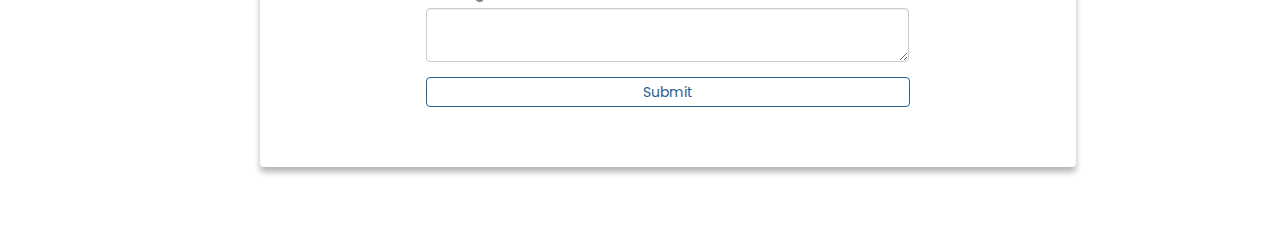
==== commit 1c030974: "added contact form" ====
--- a/public/locos/chad/index.html
+++ b/public/locos/chad/index.html
@@ -31,9 +31,20 @@
       rel="stylesheet"
     />
     <link rel="stylesheet" href="chad.css" />
+    <link
+      rel="stylesheet"
+      href="https://cdn.jsdelivr.net/npm/bootstrap@3.4.1/dist/css/bootstrap.min.css"
+      integrity="sha256-bZLfwXAP04zRMK2BjiO8iu9pf4FbLqX6zitd+tIvLhE="
+      crossorigin="anonymous"
+    />
     <script src="https://ajax.googleapis.com/ajax/libs/jquery/2.1.1/jquery.min.js"></script>
     <script src="https://npmcdn.com/tether@1.2.4/dist/js/tether.min.js"></script>
     <script src="https://cdnjs.cloudflare.com/ajax/libs/twitter-bootstrap/4.0.0-alpha.6/js/bootstrap.min.js"></script>
+    <script
+      src="https://cdn.jsdelivr.net/npm/jquery@3.6.0/dist/jquery.min.js"
+      integrity="sha256-/xUj+3OJU5yExlq6GSYGSHk7tPXikynS7ogEvDej/m4="
+      crossorigin="anonymous"
+    ></script>
   </head>
 
   <header class="header">
@@ -42,7 +53,9 @@
       <span class="header__logo-sm">SL</span>
     </a>
     <div class="dropdown">
-      <button class="dropbtn"><span class="dropbtn__first-word">Los</span> <span>Locos</span></button>
+      <button class="dropbtn">
+        <span class="dropbtn__first-word">Los</span> <span>Locos</span>
+      </button>
       <div class="dropdown-content">
         <a href="#">Natalia</a>
         <a href="#">Harrison</a>
@@ -118,33 +131,33 @@
         <div class="title">
           <span>About</span>
         </div>
-        <div class="row">
-          <div class="col">
+        <div class="card__row">
+          <div class="card__col">
             Hello World! I am Chad Martinez, a born again coder from the USA.
             I'm a full stack developer specializing in the MERN (MongoDB,
             Express, React, NodeJS) stack. However, I am confortable diving into
             new languages and am a life long learner. Please contact me with
             career inquires if my skillset matches your needs.
           </div>
-          <div class="col">
+          <div class="card__col">
             <div class="demos">
-              <div class="row">
+              <div class="card__row">
                 <div class="title-age">Age. . . . .</div>
                 <div class="demo-item">44</div>
               </div>
-              <div class="row">
+              <div class="card__row">
                 <div class="title-age">Residence. . . . .</div>
                 <div class="demo-item">USA</div>
               </div>
-              <div class="row">
+              <div class="card__row">
                 <div class="title-age">Languages. . . . .</div>
                 <div class="demo-item">English • Spanish</div>
               </div>
-              <div class="row">
+              <div class="card__row">
                 <div class="title-age">Speciality. . . . .</div>
                 <div class="demo-item">MERN</div>
               </div>
-              <div class="row">
+              <div class="card__row">
                 <div class="title-age">For Hire?. . . . .</div>
                 <div class="demo-item">Available</div>
               </div>
@@ -166,13 +179,13 @@
           <span>Resume</span>
           <div class="download-btn">
             <a
-                  href="https://somoslocos.s3.us-east-2.amazonaws.com/somos-locos-media-files/files/Chad+Martinez+-+Resume.pdf"
-                  target="_blank"
-                >
-            <img
-              src="https://somoslocos.s3.us-east-2.amazonaws.com/somos-locos-media-files/icons/download.png"
-              alt="download"
-            />
+              href="https://somoslocos.s3.us-east-2.amazonaws.com/somos-locos-media-files/files/Chad+Martinez+-+Resume.pdf"
+              target="_blank"
+            >
+              <img
+                src="https://somoslocos.s3.us-east-2.amazonaws.com/somos-locos-media-files/icons/download.png"
+                alt="download"
+              />
             </a>
           </div>
         </div>
@@ -183,7 +196,7 @@
           />
           <span>Experience</span>
         </div>
-        <div class="row">
+        <div class="card__row">
           <div class="resume__item">
             <div class="resume__item--time present">
               <span>Mar 2023 • Present</span>
@@ -212,7 +225,8 @@
               <p>
                 Multi-project support. Custom forms built with Sementic UI and
                 React Hook Form. Integration of cellular connected medical
-                equipment with 3rd party API. Particpated in scrum and peer code reviews.
+                equipment with 3rd party API. Particpated in scrum and peer code
+                reviews.
               </p>
             </div>
           </div>
@@ -271,7 +285,7 @@
             </div>
           </div>
         </div>
-        <hr class="divider">
+        <hr class="divider" />
         <div class="resume__topic">
           <img
             src="https://somoslocos.s3.us-east-2.amazonaws.com/somos-locos-media-files/icons/education.png"
@@ -279,7 +293,7 @@
           />
           <span>Education</span>
         </div>
-        <div class="row">
+        <div class="card__row">
           <div class="resume__item">
             <div class="resume__item--time">
               <span>Sep 2005 • May 2007</span>
@@ -303,7 +317,7 @@
             </div>
           </div>
         </div>
-        <hr class="divider">
+        <hr class="divider" />
         <div class="resume__topic">
           <img
             src="https://somoslocos.s3.us-east-2.amazonaws.com/somos-locos-media-files/icons/coding.png"
@@ -311,8 +325,8 @@
           />
           <span>Speciality</span>
         </div>
-        <div class="row">
-          <div class="col">
+        <div class="card__row">
+          <div class="card__col">
             <div class="specs">
               <img
                 src="https://somoslocos.s3.us-east-2.amazonaws.com/somos-locos-media-files/icons/mongo.png"
@@ -324,7 +338,7 @@
               >
             </div>
           </div>
-          <div class="col">
+          <div class="card__col">
             <div class="specs">
               <img
                 src="https://somoslocos.s3.us-east-2.amazonaws.com/somos-locos-media-files/icons/express.png"
@@ -337,8 +351,8 @@
             </div>
           </div>
         </div>
-        <div class="row">
-          <div class="col">
+        <div class="card__row">
+          <div class="card__col">
             <div class="specs">
               <img
                 src="https://somoslocos.s3.us-east-2.amazonaws.com/somos-locos-media-files/icons/react.png"
@@ -350,7 +364,7 @@
               >
             </div>
           </div>
-          <div class="col">
+          <div class="card__col">
             <div class="specs">
               <img
                 src="https://somoslocos.s3.us-east-2.amazonaws.com/somos-locos-media-files/icons/node.png"
@@ -363,7 +377,7 @@
             </div>
           </div>
         </div>
-        <hr class="divider">
+        <hr class="divider" />
         <div class="resume__topic">
           <img
             src="https://somoslocos.s3.us-east-2.amazonaws.com/somos-locos-media-files/icons/skills.png"
@@ -371,7 +385,7 @@
           />
           <span>Skills</span>
         </div>
-        <div class="row">
+        <div class="card__row">
           <div class="skills">
             <div class="skill-container">
               <div class="skill">
@@ -485,21 +499,116 @@
         </div>
       </div>
       <div class="card">
-        <section id="about" class="internal-lnk"></section>
+        <section id="code" class="internal-lnk"></section>
         <div class="title">
           <span>Code</span>
         </div>
-        <div class="row">
-          <div class="col">
-            <div class="code">
-              
-            <a href="https://github.com/Chad-Martinez" target="_blank" class="code">
-              <img class="code__img"
-              src="https://somoslocos.s3.us-east-2.amazonaws.com/somos-locos-media-files/icons/github.png"
-              alt="github"
-            />
-            Chad Martinez
+        <div class="card__row">
+          <div class="card__col">
+            <a
+              href="https://github.com/Chad-Martinez"
+              target="_blank"
+              class="code"
+            >
+              <img
+                class="code__img"
+                src="https://somoslocos.s3.us-east-2.amazonaws.com/somos-locos-media-files/icons/github.png"
+                alt="github"
+              />
+              Chad Martinez
             </a>
+          </div>
+        </div>
+      </div>
+      <div class="card">
+        <section id="contact" class="internal-lnk"></section>
+        <div class="title">
+          <span>Contact Me</span>
+        </div>
+        <div class="card__row">
+          <div class="container contact-form">
+            <div class="row">
+              <section
+                class="container col-xs-12 col-sm-8 col-sm-offset-2 col-xl-6 col-xl-offset-3 my-4"
+              >
+                <div class="container" style="width: 100%">
+                  <form
+                    class=""
+                    action="https://qbmhlq91wc.execute-api.us-east-1.amazonaws.com/dev/static-site-mailer"
+                    accept-charset="UTF-8"
+                    method="post"
+                  >
+                    <fieldset>
+                      <br />
+                      <div class="row">
+                        <div class="form-group col-xs-6" id="First_Name__div">
+                          <label for="First_Name">First Name</label>
+                          <input
+                            type="text"
+                            name="firstName"
+                            id="First_Name"
+                            autofocus="autofocus"
+                            class="form-control"
+                          />
+                        </div>
+                        <div class="form-group col-xs-6" id="Last_Name__div">
+                          <label for="Last_Name">Last Name</label>
+                          <input
+                            type="text"
+                            name="lastName"
+                            id="Last_Name"
+                            class="form-control"
+                          />
+                        </div>
+                      </div>
+                      <div class="row">
+                        <div class="form-group col-xs-6" id="Email__div">
+                          <label title="required" for="email">Email *</label>
+                          <input
+                            type="email"
+                            name="email"
+                            id="Email"
+                            required="required"
+                            placeholder="example@example.com"
+                            class="form-control"
+                          />
+                        </div>
+                        <div class="form-group col-xs-6" id="Phone__div">
+                          <label for="Phone">Phone</label>
+                          <input
+                            type="tel"
+                            name="phone"
+                            id="Phone"
+                            placeholder="123-456-7890"
+                            class="form-control"
+                          />
+                        </div>
+                      </div>
+                      <div class="row">
+                        <div class="form-group col-xs-12" id="Message__div">
+                          <label title="required" for="Message"
+                            >Message *</label
+                          >
+                          <textarea
+                            name="message"
+                            id="Message"
+                            required="required"
+                            class="form-control text-area"
+                          ></textarea>
+                        </div>
+                      </div>
+                      <div class="row">
+                        <div class="col-xs-12">
+                          <button type="submit" class="btn-submit">
+                            Submit
+                          </button>
+                        </div>
+                      </div>
+                    </fieldset>
+                  </form>
+                  <p id="form-response"></p>
+                </div>
+              </section>
             </div>
           </div>
         </div>
@@ -533,5 +642,42 @@
         });
       });
     </script>
+    <script>
+      (() => {
+        const form = document.querySelector('form');
+        const formResponse = document.getElementById('form-response');
+
+        form.onsubmit = (e) => {
+          e.preventDefault();
+
+          const data = {};
+          const formElements = Array.from(form);
+          formElements.map((input) => (data[input.name] = input.value));
+
+          console.log(JSON.stringify(data));
+
+          var xhr = new XMLHttpRequest();
+          xhr.open(form.method, form.action, true);
+          xhr.setRequestHeader('Accept', 'application/json; charset=utf-8');
+          xhr.setRequestHeader(
+            'Content-Type',
+            'application/json; charset=UTF-8'
+          );
+
+          xhr.send(JSON.stringify(data));
+
+          xhr.onloadend = (response) => {
+            if (response.target.status === 200) {
+              form.reset();
+              formResponse.innerHTML =
+                'Thanks for the message! I’ll be in touch shortly.';
+            } else {
+              formResponse.innerHTML = 'Something went wrong';
+              console.error(JSON.parse(response.target.response).message);
+            }
+          };
+        };
+      })();
+    </script>
   </body>
 </html>
--- a/public/locos/chad/chad.css
+++ b/public/locos/chad/chad.css
@@ -280,12 +280,12 @@
     width: 30px;
 }
 
-.row {
+.card__row {
   display: flex;
   flex-wrap: wrap;
 }
 
-.col {
+.card__col {
   flex: 1 0 auto;
   width: 50%;
   min-width: 310px;
@@ -446,9 +446,7 @@
 }
 
 .code {
-  
   font-size: 28px;
-  text-decoration: none;
   color: black;
   display: flex;
   align-items: center;
@@ -459,6 +457,39 @@
   margin: 15px;
   max-width: 40px;
   height: auto;
+}
+
+.contact-form {
+  margin: 10px 0px;
+  
+}
+
+.text-area {
+  max-width: 483.41px;
+}
+
+.btn-submit {
+  width: 100%;
+  height: 30px;
+  border-radius: 4px;
+  color: #286090;
+  border: 1px solid #286090;
+  background-color: white;
+}
+
+.btn-submit:hover, .btn-submit:focus {
+  border: none;
+  background-color: #286090;
+  color: white;
+   box-shadow: 2px 2px 3px rgba(0, 0, 0, 0.5);
+}
+
+#form-response {
+  padding: 10px;
+  font-size: 16px;
+  text-align: center;
+  color: #6b7896;
+  text-decoration: underline;
 }
 
 .footer {
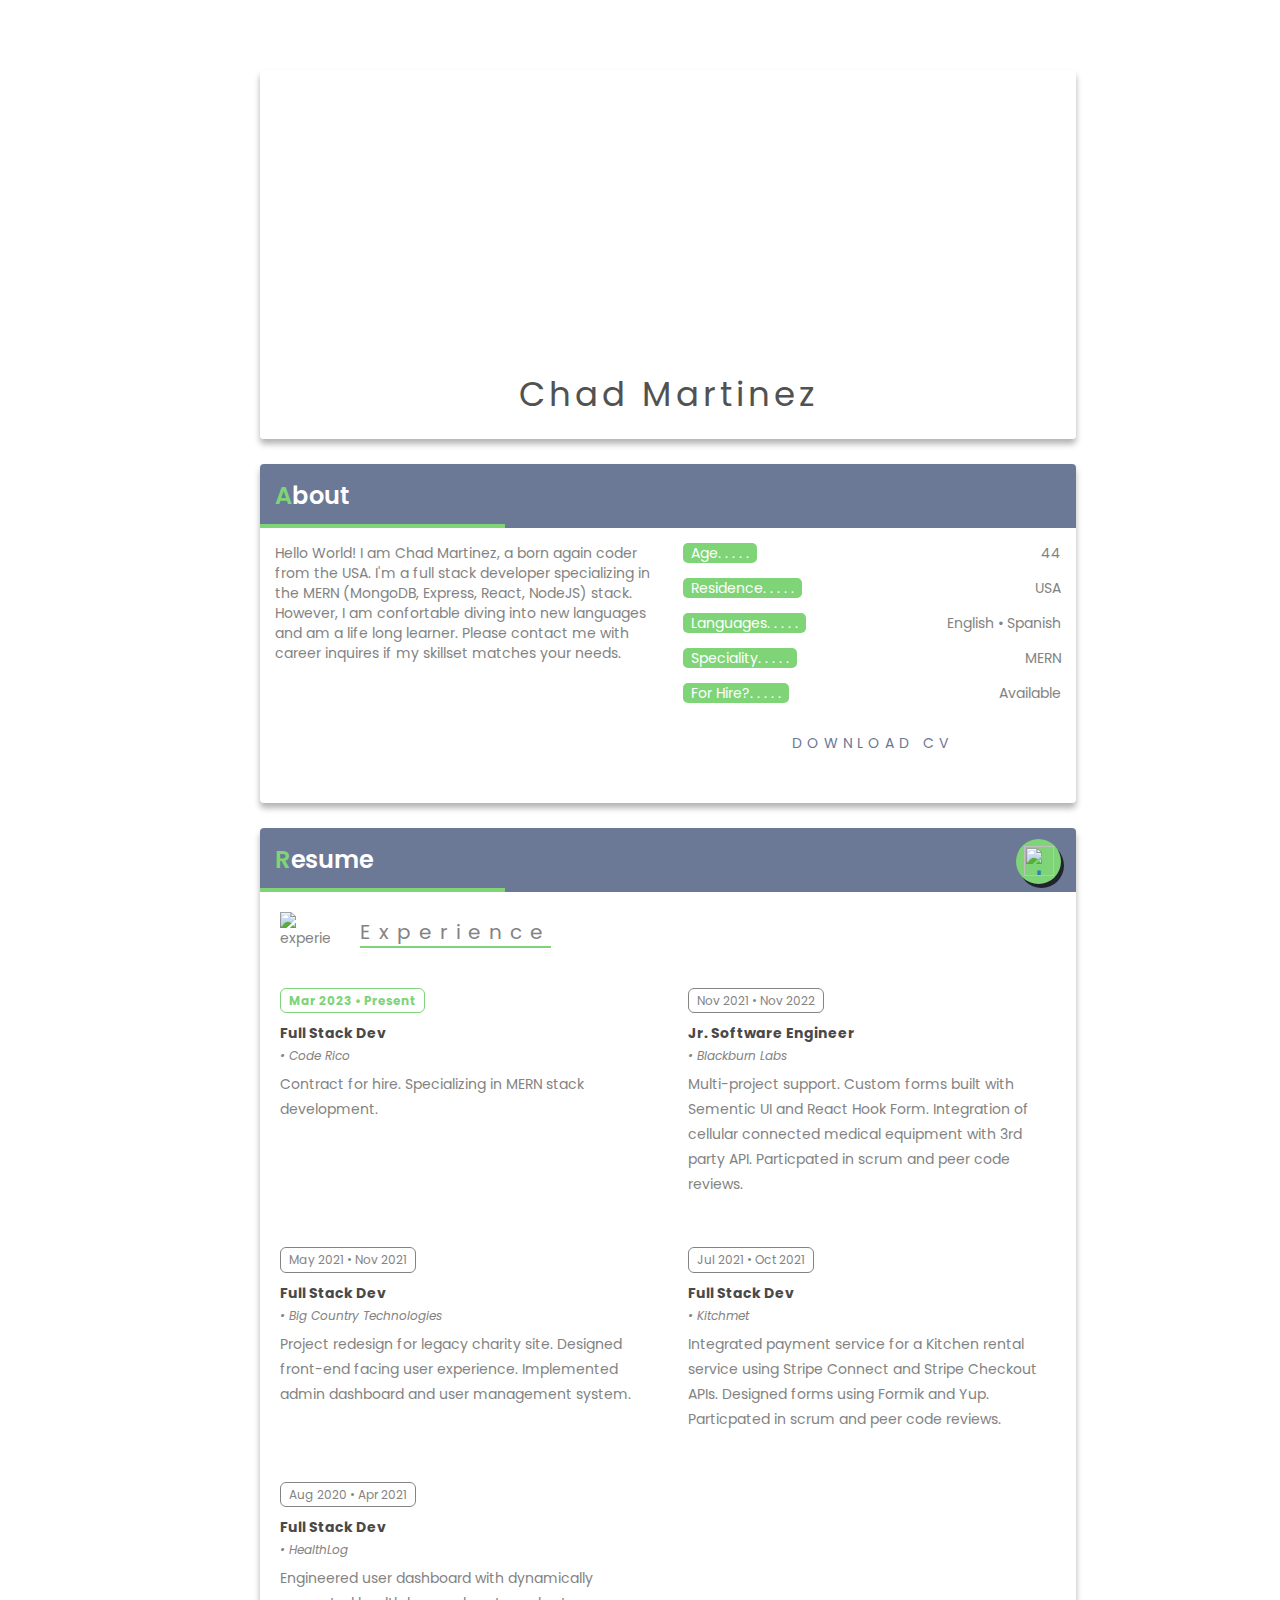
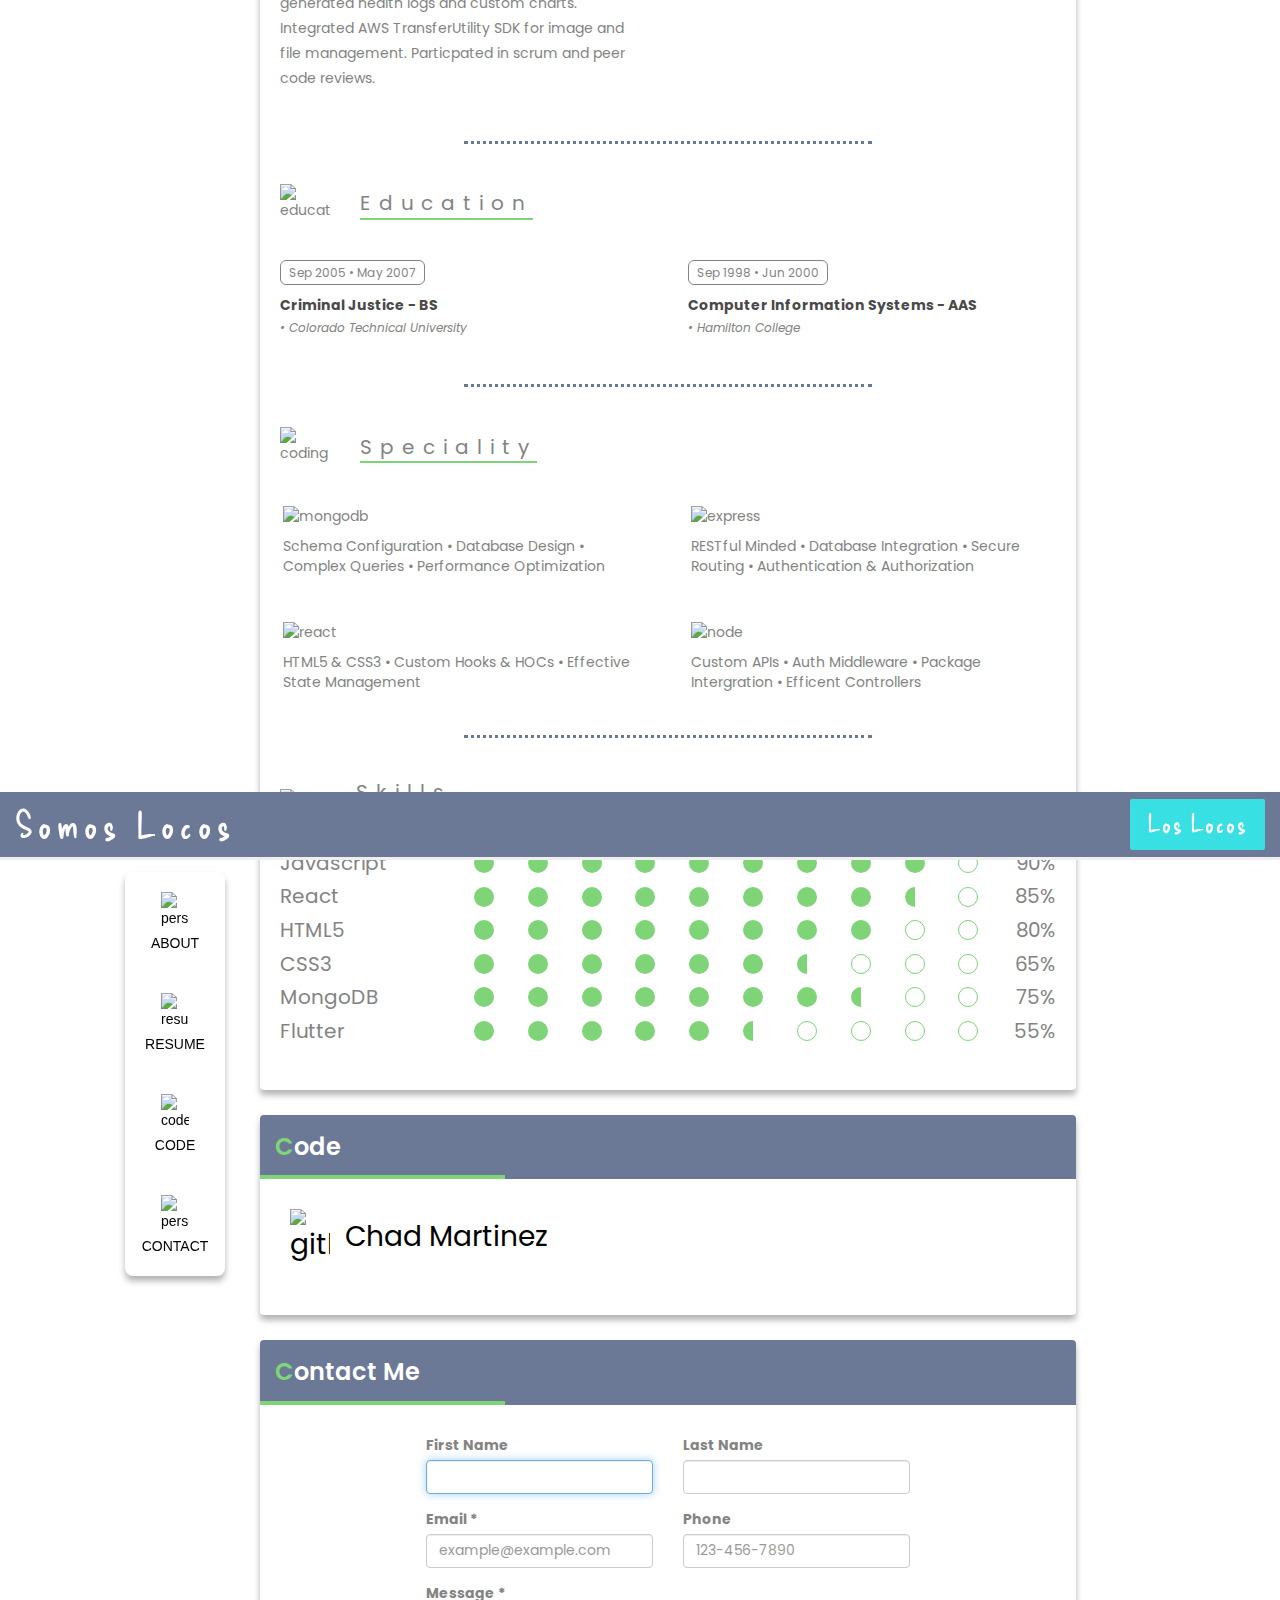
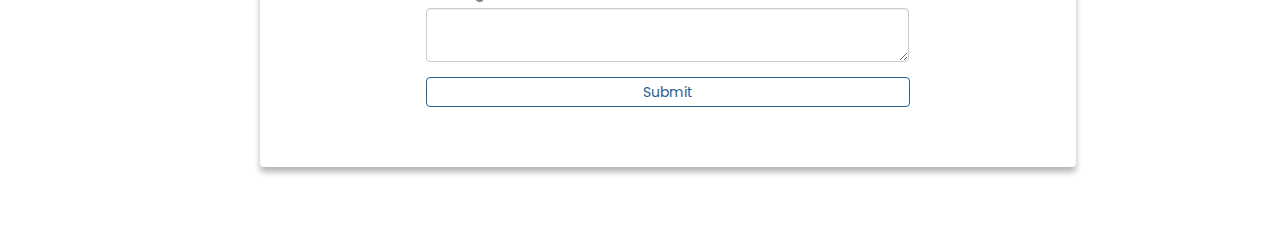
==== commit f796537c: "removed blog link until content available" ====
--- a/public/locos/chad/index.html
+++ b/public/locos/chad/index.html
@@ -95,7 +95,7 @@
           <span>CODE</span>
         </div>
       </a>
-      <a href="#blog">
+      <!-- <a href="#blog">
         <div class="nav-item">
           <img
             src="https://somoslocos.s3.us-east-2.amazonaws.com/somos-locos-media-files/icons/blogger.png"
@@ -104,7 +104,7 @@
 
           <span>BLOG</span>
         </div>
-      </a>
+      </a> -->
       <a href="#contact">
         <div class="nav-item">
           <img
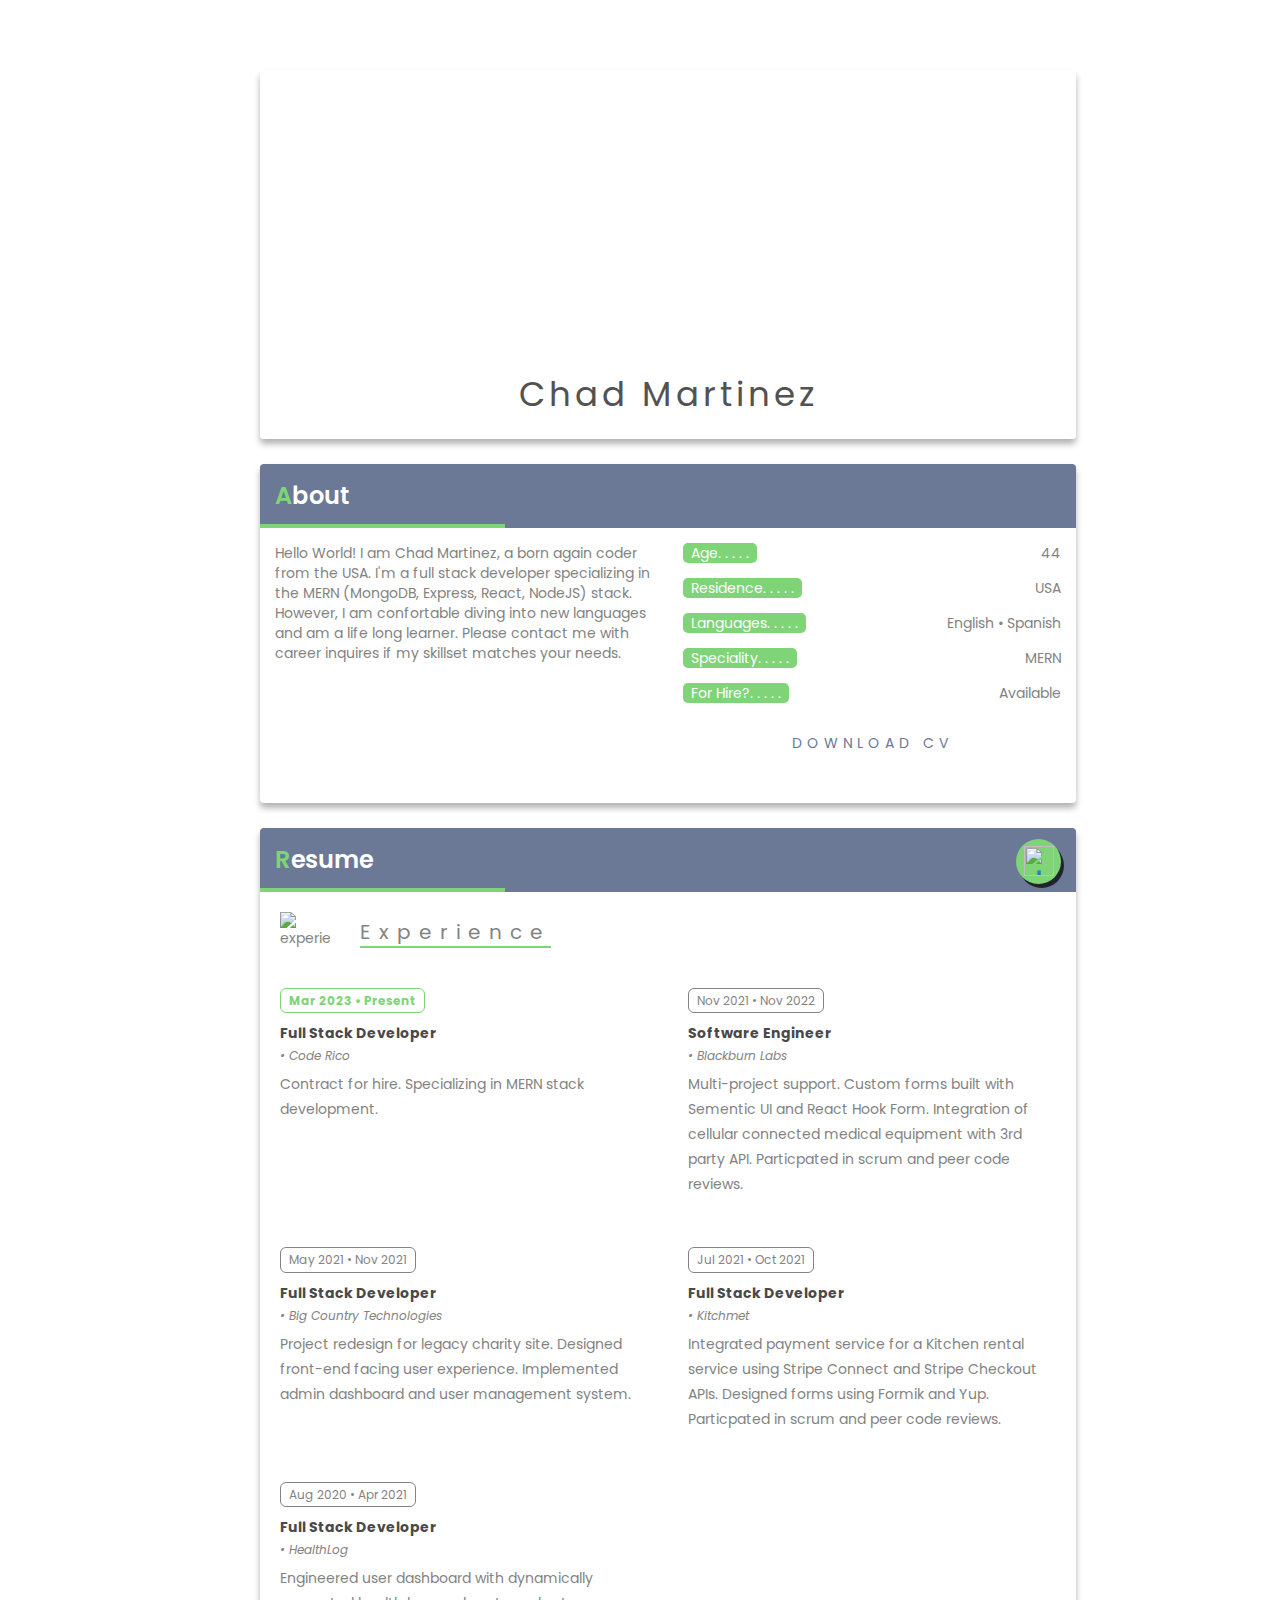
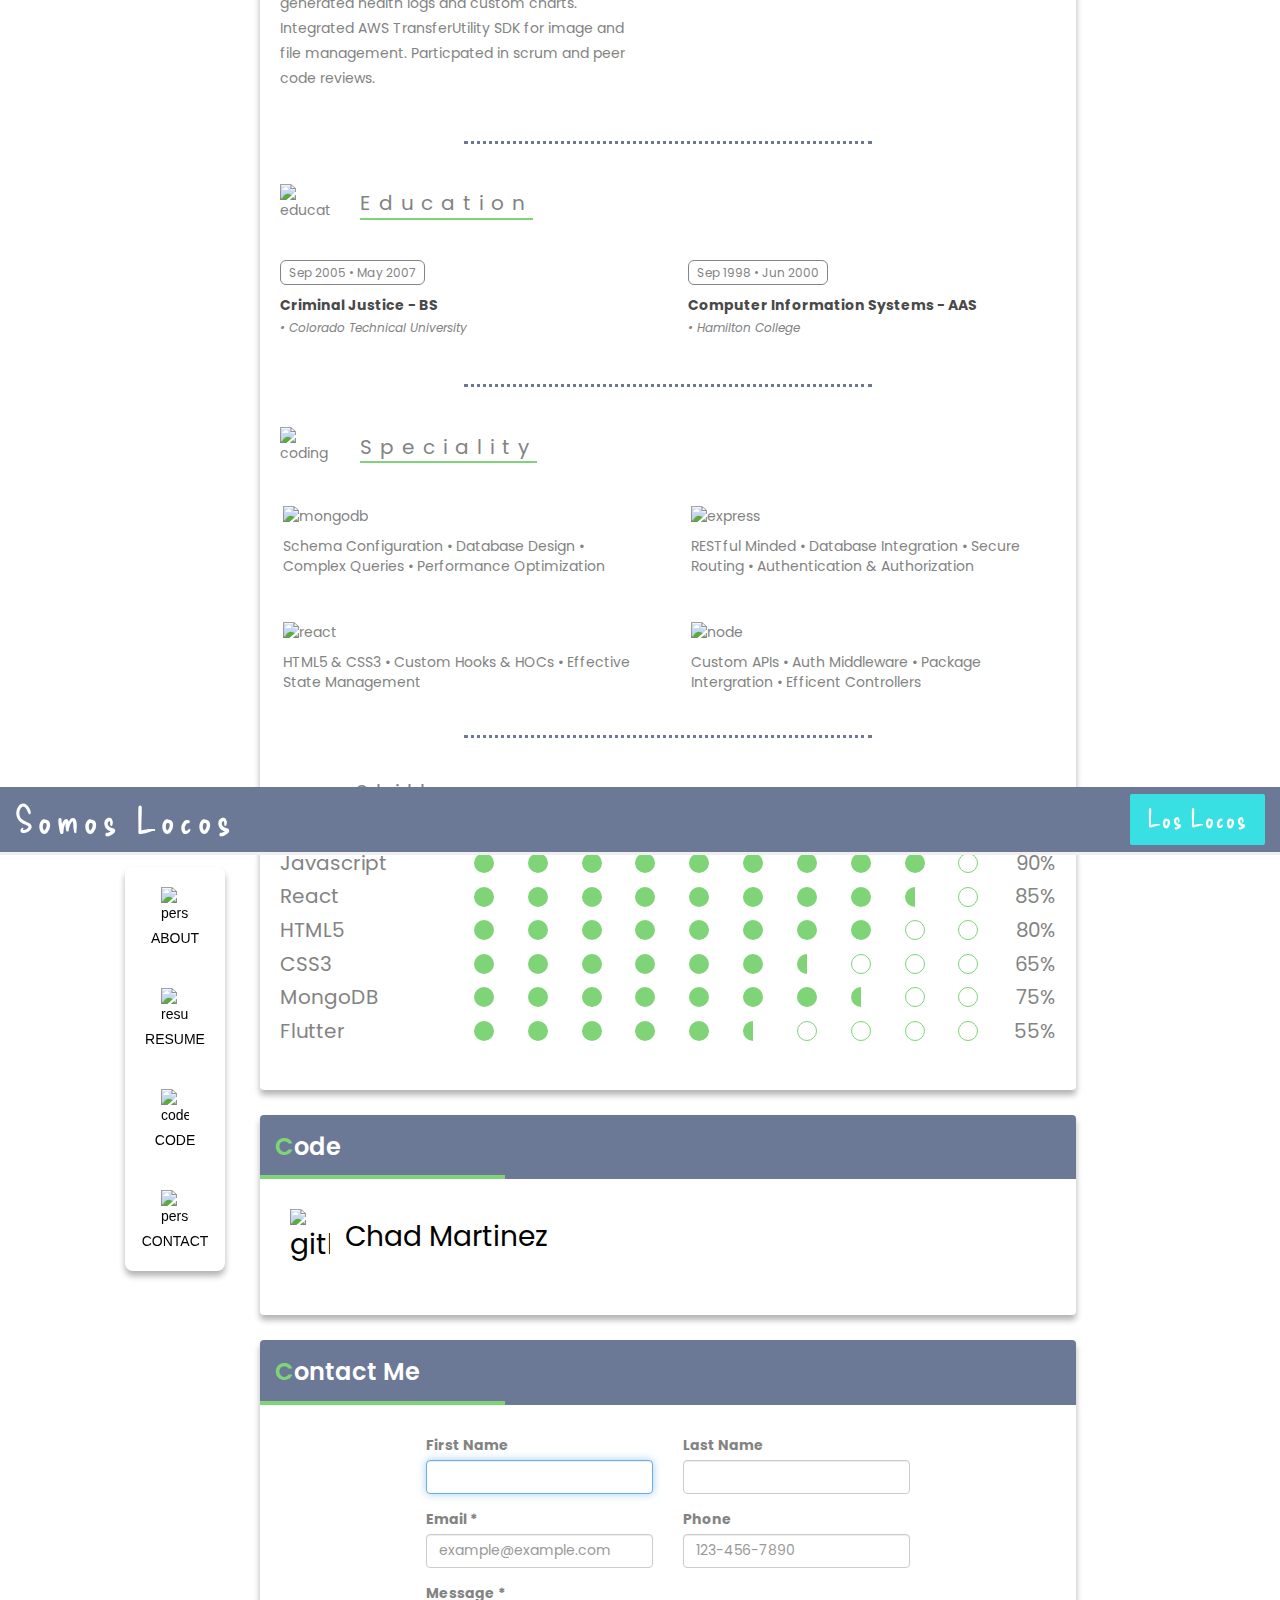
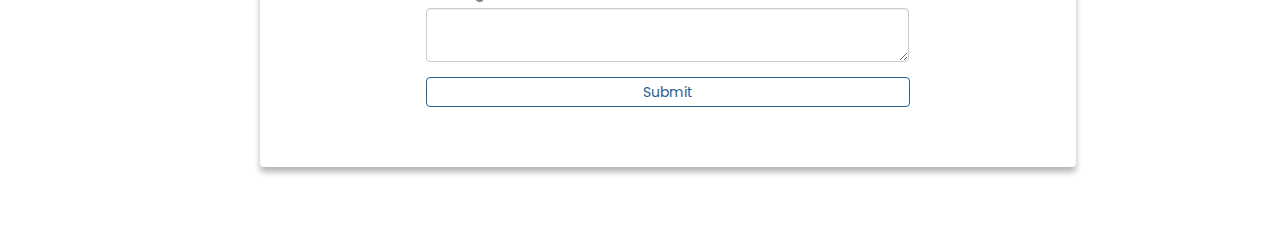
==== commit 4dca4e1c: "fixed job titles" ====
--- a/public/locos/chad/index.html
+++ b/public/locos/chad/index.html
@@ -202,7 +202,7 @@
               <span>Mar 2023 • Present</span>
             </div>
             <div class="resume__item--title">
-              <span>Full Stack Dev</span>
+              <span>Full Stack Developer</span>
             </div>
             <div class="resume__item--place">
               <span>Code Rico</span>
@@ -216,7 +216,7 @@
               <span>Nov 2021 • Nov 2022</span>
             </div>
             <div class="resume__item--title">
-              <span>Jr. Software Engineer</span>
+              <span>Software Engineer</span>
             </div>
             <div class="resume__item--place">
               <span>Blackburn Labs</span>
@@ -235,7 +235,7 @@
               <span>May 2021 • Nov 2021</span>
             </div>
             <div class="resume__item--title">
-              <span>Full Stack Dev</span>
+              <span>Full Stack Developer</span>
             </div>
             <div class="resume__item--place">
               <span>Big Country Technologies</span>
@@ -253,7 +253,7 @@
               <span>Jul 2021 • Oct 2021</span>
             </div>
             <div class="resume__item--title">
-              <span>Full Stack Dev</span>
+              <span>Full Stack Developer</span>
             </div>
             <div class="resume__item--place">
               <span>Kitchmet</span>
@@ -271,7 +271,7 @@
               <span>Aug 2020 • Apr 2021</span>
             </div>
             <div class="resume__item--title">
-              <span>Full Stack Dev</span>
+              <span>Full Stack Developer</span>
             </div>
             <div class="resume__item--place">
               <span>HealthLog</span>
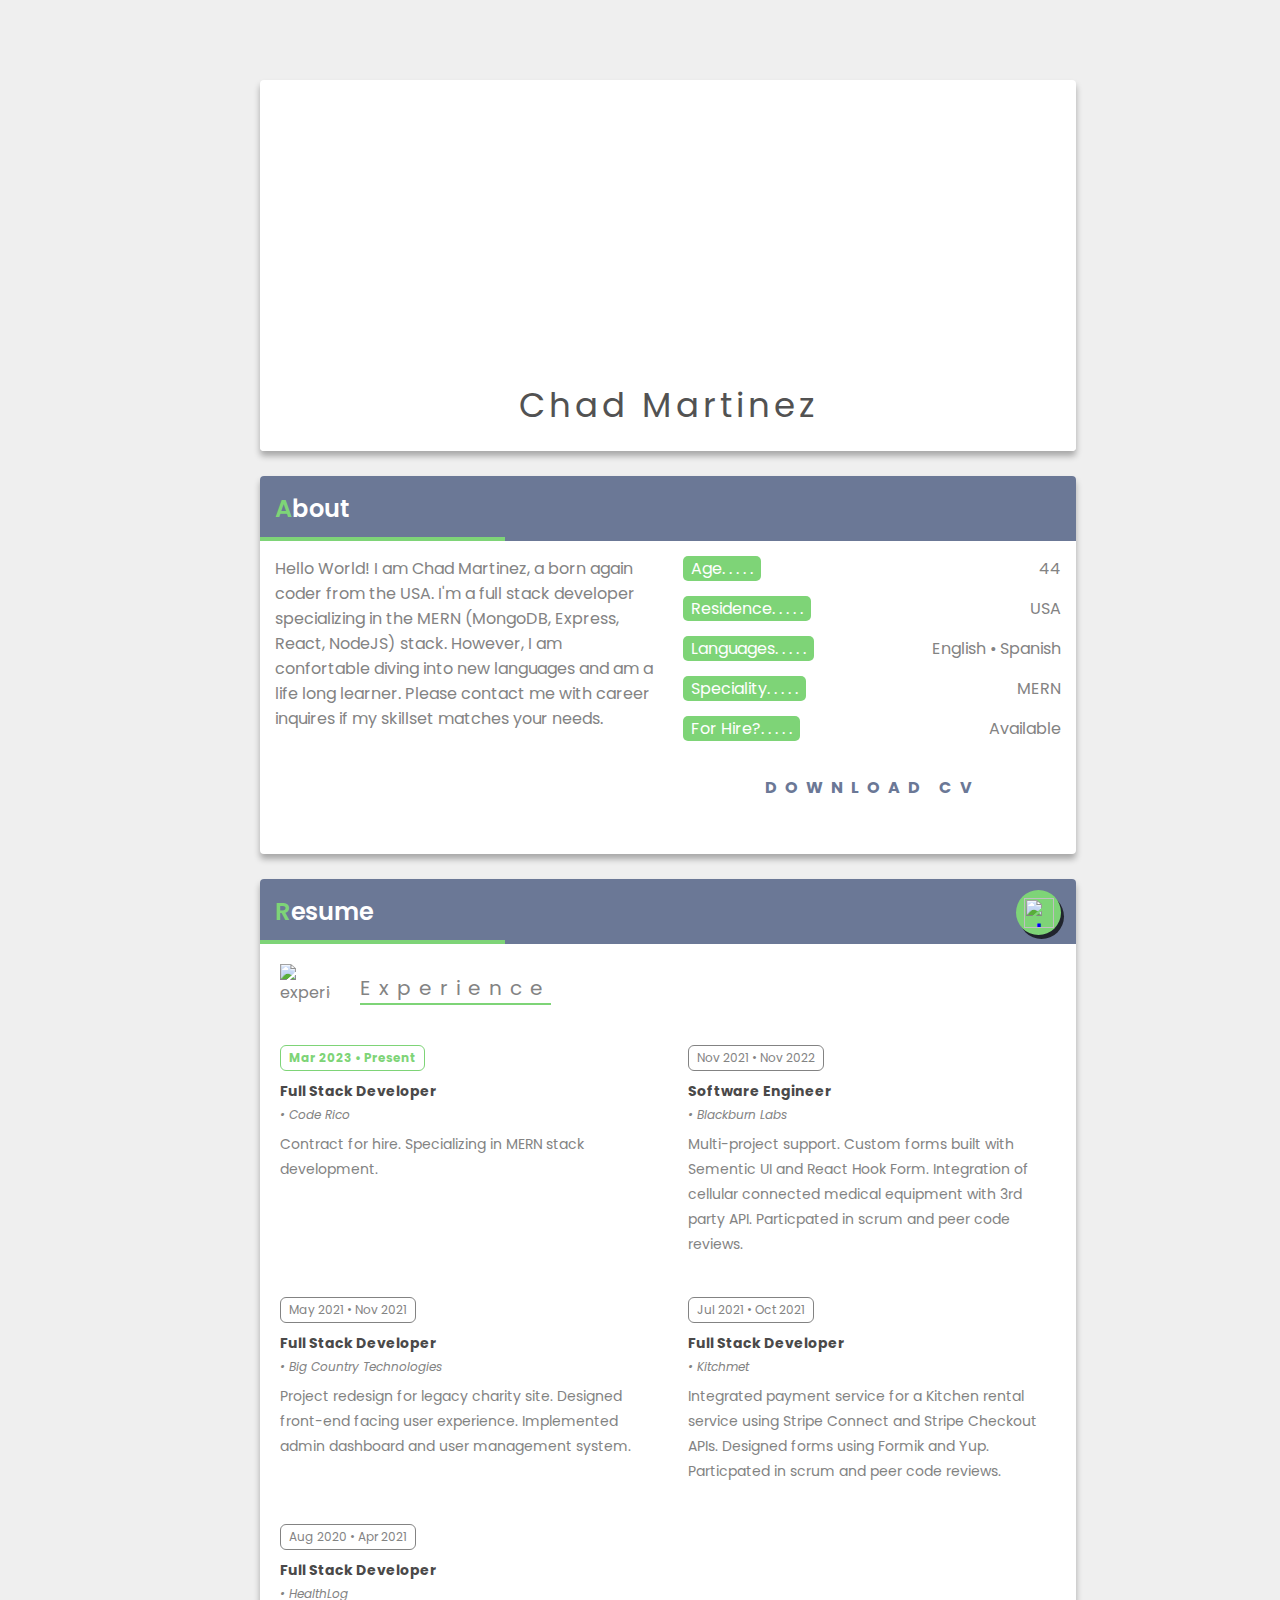
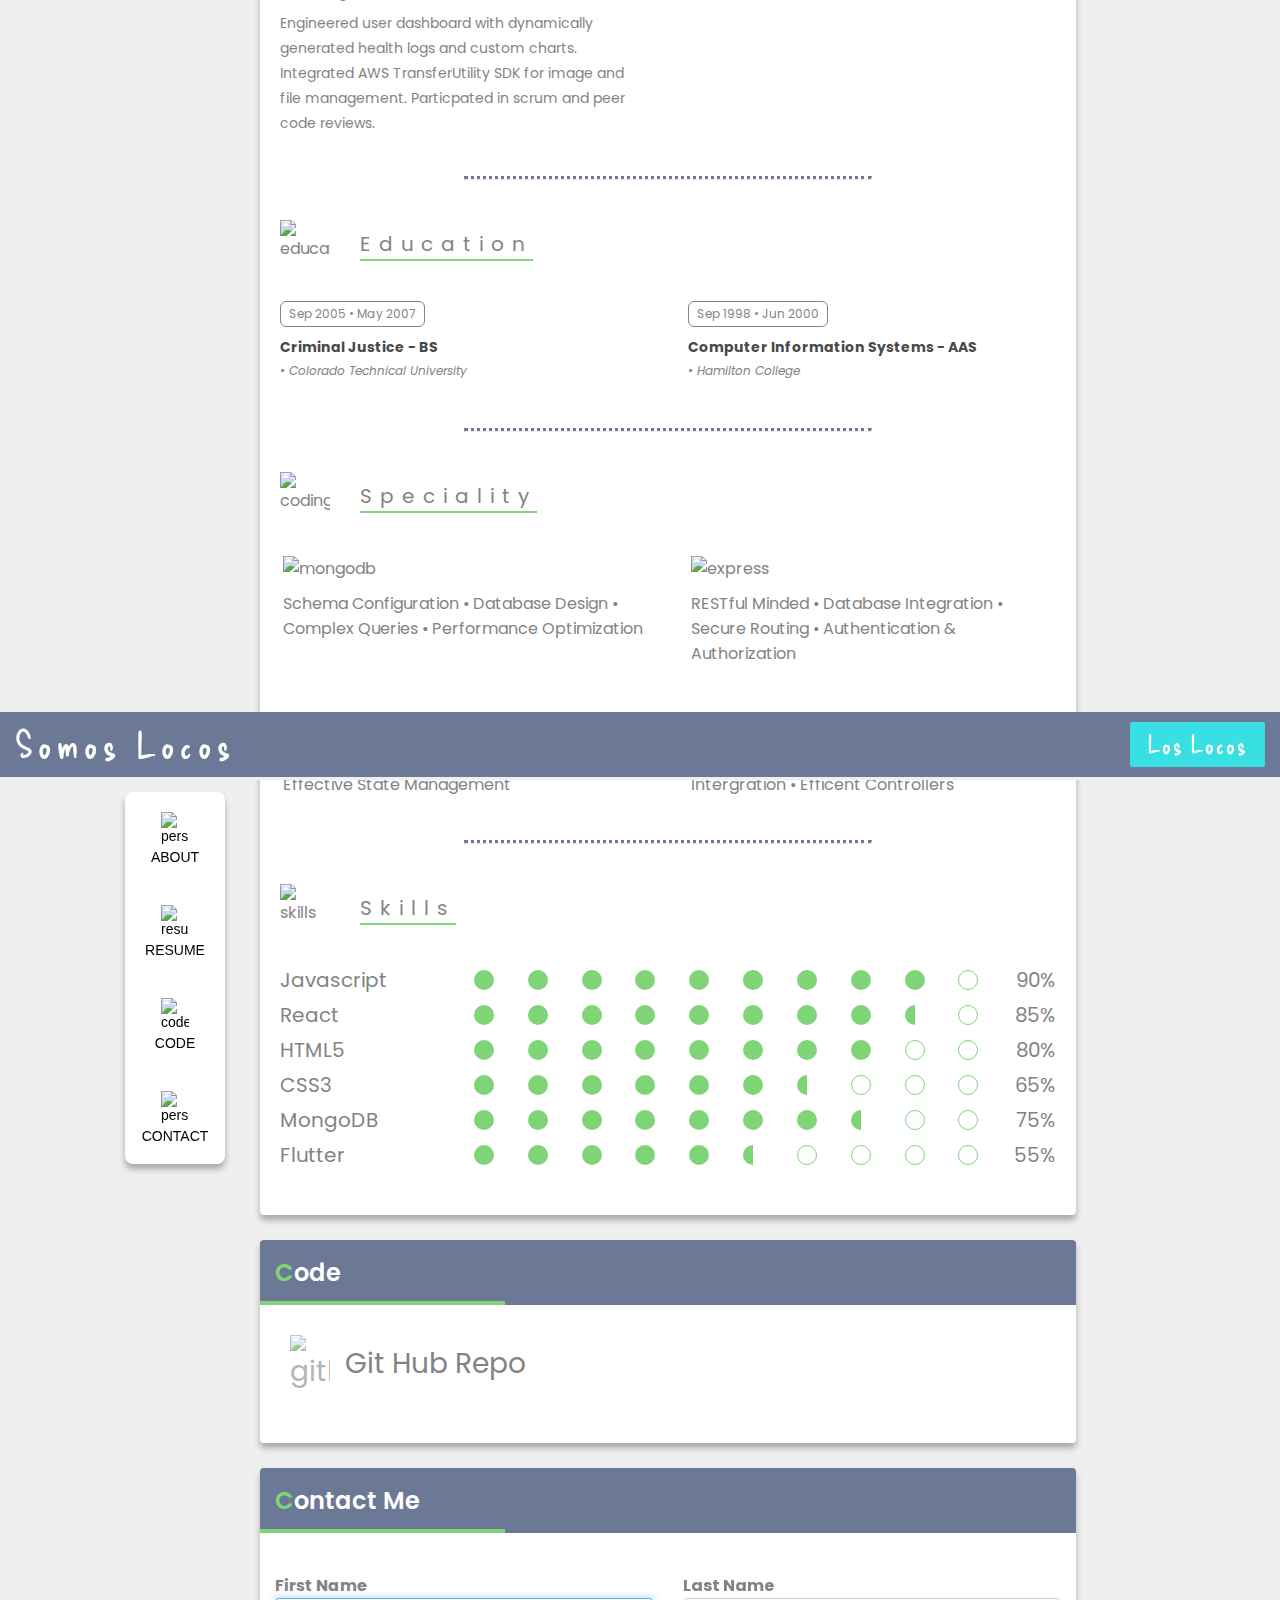
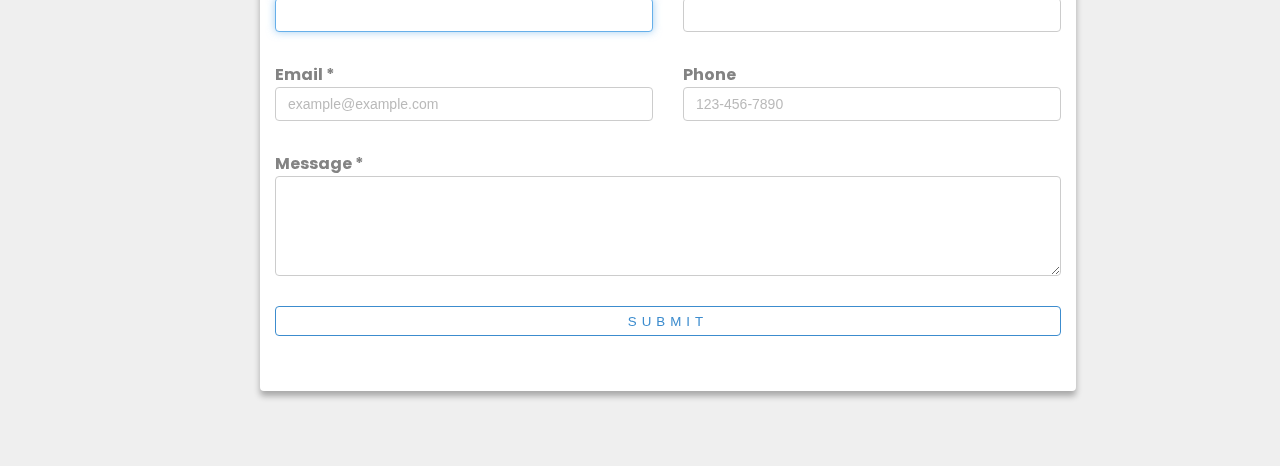
==== commit ecc4d7db: "replaced embedded css with my own and added background image to text area and made minor responsive " ====
--- a/public/locos/chad/index.html
+++ b/public/locos/chad/index.html
@@ -31,12 +31,6 @@
       rel="stylesheet"
     />
     <link rel="stylesheet" href="chad.css" />
-    <link
-      rel="stylesheet"
-      href="https://cdn.jsdelivr.net/npm/bootstrap@3.4.1/dist/css/bootstrap.min.css"
-      integrity="sha256-bZLfwXAP04zRMK2BjiO8iu9pf4FbLqX6zitd+tIvLhE="
-      crossorigin="anonymous"
-    />
     <script src="https://ajax.googleapis.com/ajax/libs/jquery/2.1.1/jquery.min.js"></script>
     <script src="https://npmcdn.com/tether@1.2.4/dist/js/tether.min.js"></script>
     <script src="https://cdnjs.cloudflare.com/ajax/libs/twitter-bootstrap/4.0.0-alpha.6/js/bootstrap.min.js"></script>
@@ -161,12 +155,12 @@
                 <div class="title-age">For Hire?. . . . .</div>
                 <div class="demo-item">Available</div>
               </div>
-              <div class="btn-container">
+              <div class="btn-resume-container">
                 <a
                   href="https://somoslocos.s3.us-east-2.amazonaws.com/somos-locos-media-files/files/Chad+Martinez+-+Resume.pdf"
                   target="_blank"
                 >
-                  <div class="btn btn-animation">Download CV</div>
+                  <div class="btn-resume btn-resume-animation">Download CV</div>
                 </a>
               </div>
             </div>
@@ -515,7 +509,7 @@
                 src="https://somoslocos.s3.us-east-2.amazonaws.com/somos-locos-media-files/icons/github.png"
                 alt="github"
               />
-              Chad Martinez
+              Git Hub Repo
             </a>
           </div>
         </div>
@@ -525,96 +519,91 @@
         <div class="title">
           <span>Contact Me</span>
         </div>
-        <div class="card__row">
-          <div class="container contact-form">
-            <div class="row">
-              <section
-                class="container col-xs-12 col-sm-8 col-sm-offset-2 col-xl-6 col-xl-offset-3 my-4"
-              >
-                <div class="container" style="width: 100%">
-                  <form
-                    class=""
-                    action="https://qbmhlq91wc.execute-api.us-east-1.amazonaws.com/dev/static-site-mailer"
-                    accept-charset="UTF-8"
-                    method="post"
-                  >
-                    <fieldset>
-                      <br />
-                      <div class="row">
-                        <div class="form-group col-xs-6" id="First_Name__div">
-                          <label for="First_Name">First Name</label>
-                          <input
-                            type="text"
-                            name="firstName"
-                            id="First_Name"
-                            autofocus="autofocus"
-                            class="form-control"
-                          />
-                        </div>
-                        <div class="form-group col-xs-6" id="Last_Name__div">
-                          <label for="Last_Name">Last Name</label>
-                          <input
-                            type="text"
-                            name="lastName"
-                            id="Last_Name"
-                            class="form-control"
-                          />
-                        </div>
-                      </div>
-                      <div class="row">
-                        <div class="form-group col-xs-6" id="Email__div">
-                          <label title="required" for="email">Email *</label>
-                          <input
-                            type="email"
-                            name="email"
-                            id="Email"
-                            required="required"
-                            placeholder="example@example.com"
-                            class="form-control"
-                          />
-                        </div>
-                        <div class="form-group col-xs-6" id="Phone__div">
-                          <label for="Phone">Phone</label>
-                          <input
-                            type="tel"
-                            name="phone"
-                            id="Phone"
-                            placeholder="123-456-7890"
-                            class="form-control"
-                          />
-                        </div>
-                      </div>
-                      <div class="row">
-                        <div class="form-group col-xs-12" id="Message__div">
-                          <label title="required" for="Message"
-                            >Message *</label
-                          >
-                          <textarea
-                            name="message"
-                            id="Message"
-                            required="required"
-                            class="form-control text-area"
-                          ></textarea>
-                        </div>
-                      </div>
-                      <div class="row">
-                        <div class="col-xs-12">
-                          <button type="submit" class="btn-submit">
-                            Submit
-                          </button>
-                        </div>
-                      </div>
-                    </fieldset>
-                  </form>
-                  <p id="form-response"></p>
-                </div>
-              </section>
-            </div>
-          </div>
+        <div class="form__container">
+          <form
+            class="form"
+            action="https://qbmhlq91wc.execute-api.us-east-1.amazonaws.com/dev/static-site-mailer"
+            accept-charset="UTF-8"
+            method="post"
+          >
+            <br />
+            <div class="form__row">
+              <div class="form__group" id="First_Name__div">
+                <label for="First_Name">First Name</label>
+                <input
+                  type="text"
+                  name="firstName"
+                  id="First_Name"
+                  autofocus="autofocus"
+                  class="form__input"
+                />
+              </div>
+              <div class="form__group" id="Last_Name__div">
+                <label for="Last_Name">Last Name</label>
+                <input
+                  type="text"
+                  name="lastName"
+                  id="Last_Name"
+                  class="form__input"
+                />
+              </div>
+            </div>
+            <div class="form__row">
+              <div class="form__group" id="Email__div">
+                <label title="required" for="email">Email *</label>
+                <input
+                  type="email"
+                  name="email"
+                  id="Email"
+                  required="required"
+                  placeholder="example@example.com"
+                  class="form__input"
+                />
+              </div>
+              <div class="form__group" id="Phone__div">
+                <label for="Phone">Phone</label>
+                <input
+                  type="tel"
+                  name="phone"
+                  id="Phone"
+                  placeholder="123-456-7890"
+                  class="form__input"
+                />
+              </div>
+            </div>
+            <div class="form__row">
+              <div class="form__group" id="Message__div">
+                <label title="required" for="Message">Message *</label>
+                <textarea
+                  name="message"
+                  id="Message"
+                  required="required"
+                  class="form__input text-area"
+                ></textarea>
+              </div>
+            </div>
+            <div class="form__row">
+              <div class="form__group">
+                <button type="submit" class="btn-submit">Submit</button>
+              </div>
+            </div>
+          </form>
+          <p id="form-response"></p>
         </div>
       </div>
     </div>
     <div class="footer"></div>
+    <script>
+      $('textarea')
+        .focus(function () {
+          $(this).css('background', 'none');
+        })
+        .blur(function () {
+          if ($(this)[0].value == '') {
+            $(this).css('background', 'url(https://somoslocos.s3.us-east-2.amazonaws.com/somos-locos-media-files/images/matrix.png) 15%/50% repeat');
+          }
+        });
+    </script>
     <script>
       const targets = document.querySelectorAll('.title');
 
--- a/public/locos/chad/chad.css
+++ b/public/locos/chad/chad.css
@@ -447,7 +447,8 @@
 
 .code {
   font-size: 28px;
-  color: black;
+  color: 838383;
+  text-decoration: none;
   display: flex;
   align-items: center;
   justify-content: start;
@@ -457,31 +458,82 @@
   margin: 15px;
   max-width: 40px;
   height: auto;
+  opacity: 0.6;
 }
 
 .contact-form {
   margin: 10px 0px;
-  
+}
+
+.form__cotainer {
+  display: flex;
+  justify-content: center;
+}
+
+.form__row {
+  display: flex;
+  flex-wrap: wrap;
+}
+
+.form__group {
+  flex: 1 0 auto;
+  width: 50%;
+  padding: 15px;
+  font-weight: 700;
+  min-width: 292px;
+}
+
+.form__input {
+  display: block;
+  width: 100%;
+  height: 34px;
+  padding: 6px 12px;
+  font-size: 14px;
+  line-height: 1.42;
+  color: #555;
+  background-color: #fff;
+  border: 1px solid #ccc;
+  border-radius: 4px;
+}
+
+input::placeholder {
+  opacity: 0.5;
+}
+
+.form__input:focus {
+  border-color: #66afe9;
+  outline: 0;
+  box-shadow: 0 0 8px rgba(102, 175, 233, .6);
 }
 
 .text-area {
-  max-width: 483.41px;
+  background: url('https://somoslocos.s3.us-east-2.amazonaws.com/somos-locos-media-files/images/matrix.png') 15%/50% repeat;
+  height: 100px;
+  min-height: 35px;
+  max-width: 100%;
+  min-width: 100%;
 }
 
 .btn-submit {
   width: 100%;
   height: 30px;
   border-radius: 4px;
-  color: #286090;
-  border: 1px solid #286090;
+  color: #3c8cce;
+  border: 1px solid #3c8cce;
   background-color: white;
+  text-transform: uppercase;
+  letter-spacing: 5px;
 }
 
 .btn-submit:hover, .btn-submit:focus {
   border: none;
-  background-color: #286090;
+  background-color: #3c8cce;
   color: white;
    box-shadow: 2px 2px 3px rgba(0, 0, 0, 0.5);
+}
+
+.btn-submit:focus-visible {
+  outline: none;
 }
 
 #form-response {
@@ -506,7 +558,7 @@
   position: relative;
 }
 
-.btn-container {
+.btn-resume-container {
   align-self: center;
   margin: 8px;
   width: 100%;
@@ -516,17 +568,17 @@
   align-items: end;
 }
 
-.btn-container a {
+.btn-resume-container a {
   text-decoration: none;
 }
 
-.btn-container,
-.btn-container *:before,
+.btn-resume-container,
+.btn-resume-container *:before,
 *:after {
   box-sizing: border-box;
 }
 
-.btn {
+.btn-resume {
   position: relative;
   padding: 0.7rem 2.1rem;
   font-size: 1rem;
@@ -539,29 +591,29 @@
   user-select: none;
 }
 
-.btn:before,
-.btn:after {
+.btn-resume:before,
+.btn-resume:after {
   content: '';
   position: absolute;
   transition: inherit;
   z-index: -1;
 }
 
-.btn:hover {
+.btn-resume:hover {
   color: #7ed477;
   transition-delay: 0.5s;
 }
 
-.btn:hover:before {
+.btn-resume:hover:before {
   transition-delay: 0s;
 }
 
-.btn:hover:after {
+.btn-resume:hover:after {
   background: #6b7896;
   transition-delay: 0.35s;
 }
 
-.btn-animation:before {
+.btn-resume-animation:before {
   top: 0;
   left: 50%;
   height: 100%;
@@ -571,7 +623,7 @@
   border-right: 0;
 }
 
-.btn-animation:after {
+.btn-resume-animation:after {
   bottom: 0;
   left: 0;
   height: 0;
@@ -579,17 +631,17 @@
   background: #6b7896;
 }
 
-.btn-animation:hover:before {
+.btn-resume-animation:hover:before {
   left: 0;
   width: 100%;
 }
 
-.btn-animation:hover:after {
+.btn-resume-animation:hover:after {
   top: 0;
   height: 100%;
 }
 
-@media (max-width: 760px) {
+@media (max-width: 820px) {
   .sidenav {
     left: 25px;
     width: 80px;
@@ -605,6 +657,56 @@
   }
 }
 
+@media (max-width: 700px) {
+  .sidenav {
+    left: 25px;
+    width: 80px;
+  }
+  .sidenav a {
+    padding: 10px;
+  }
+  .main {
+    margin-left: 125px;
+  }
+  .card {
+    width: 95%;
+  }
+}
+
+@media (max-width: 620px) {
+  .dropbtn {
+    width: 99px;
+  }
+  .dropbtn__first-word {
+    display: none;
+  }
+  .sidenav {
+    left: 8px;
+    width: 45px;
+  }
+  .sidenav a {
+    padding: 8px 2px;
+  }
+  .sidenav a .nav-item {
+    gap: 20px;
+  }
+  .sidenav a span {
+    display: none;
+  }
+  .main {
+    margin-left: 60px;
+  }
+  .skill-container .skill {
+    width: 100%;
+  }
+  .skill-container .cir-container {
+    width: 85%;
+  }
+  .skill-container .percent {
+    width: 15%;
+  }
+}
+
 @media (max-width: 455px) {
   .header__logo {
     display: none;
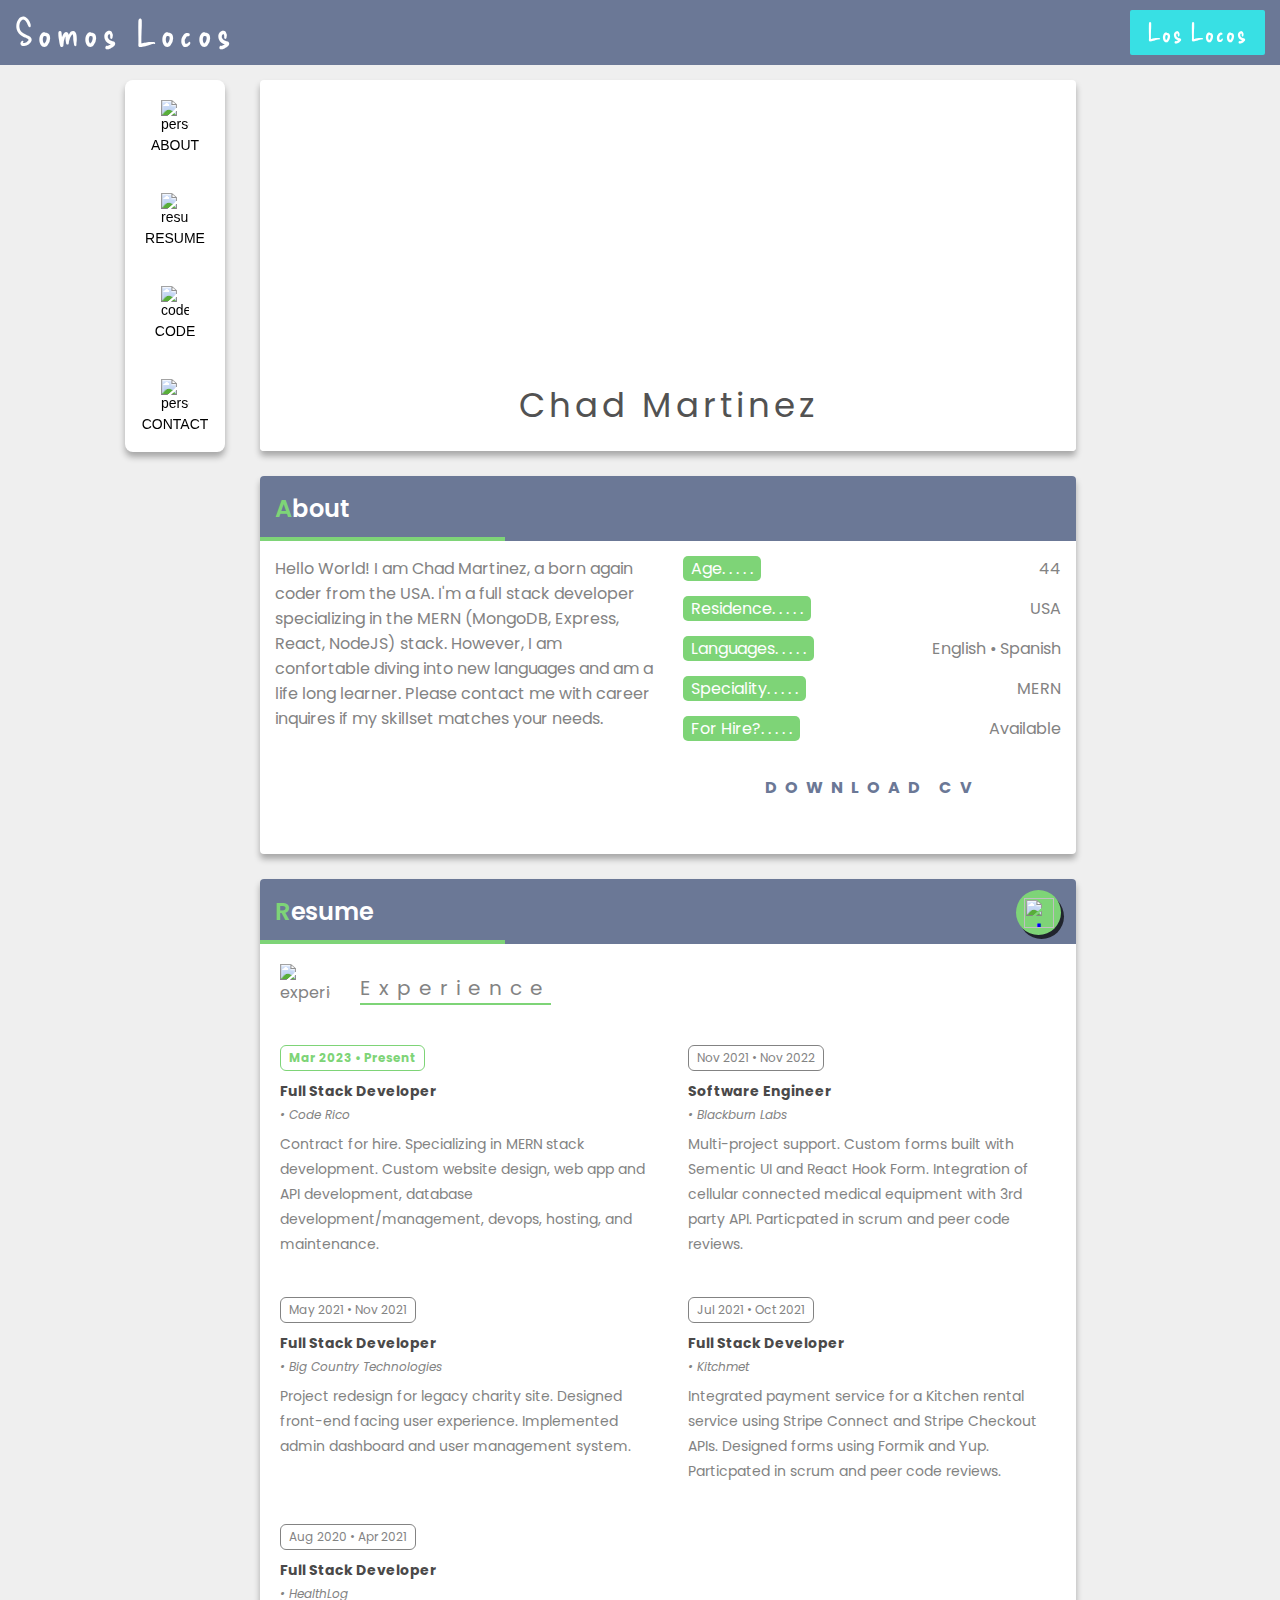
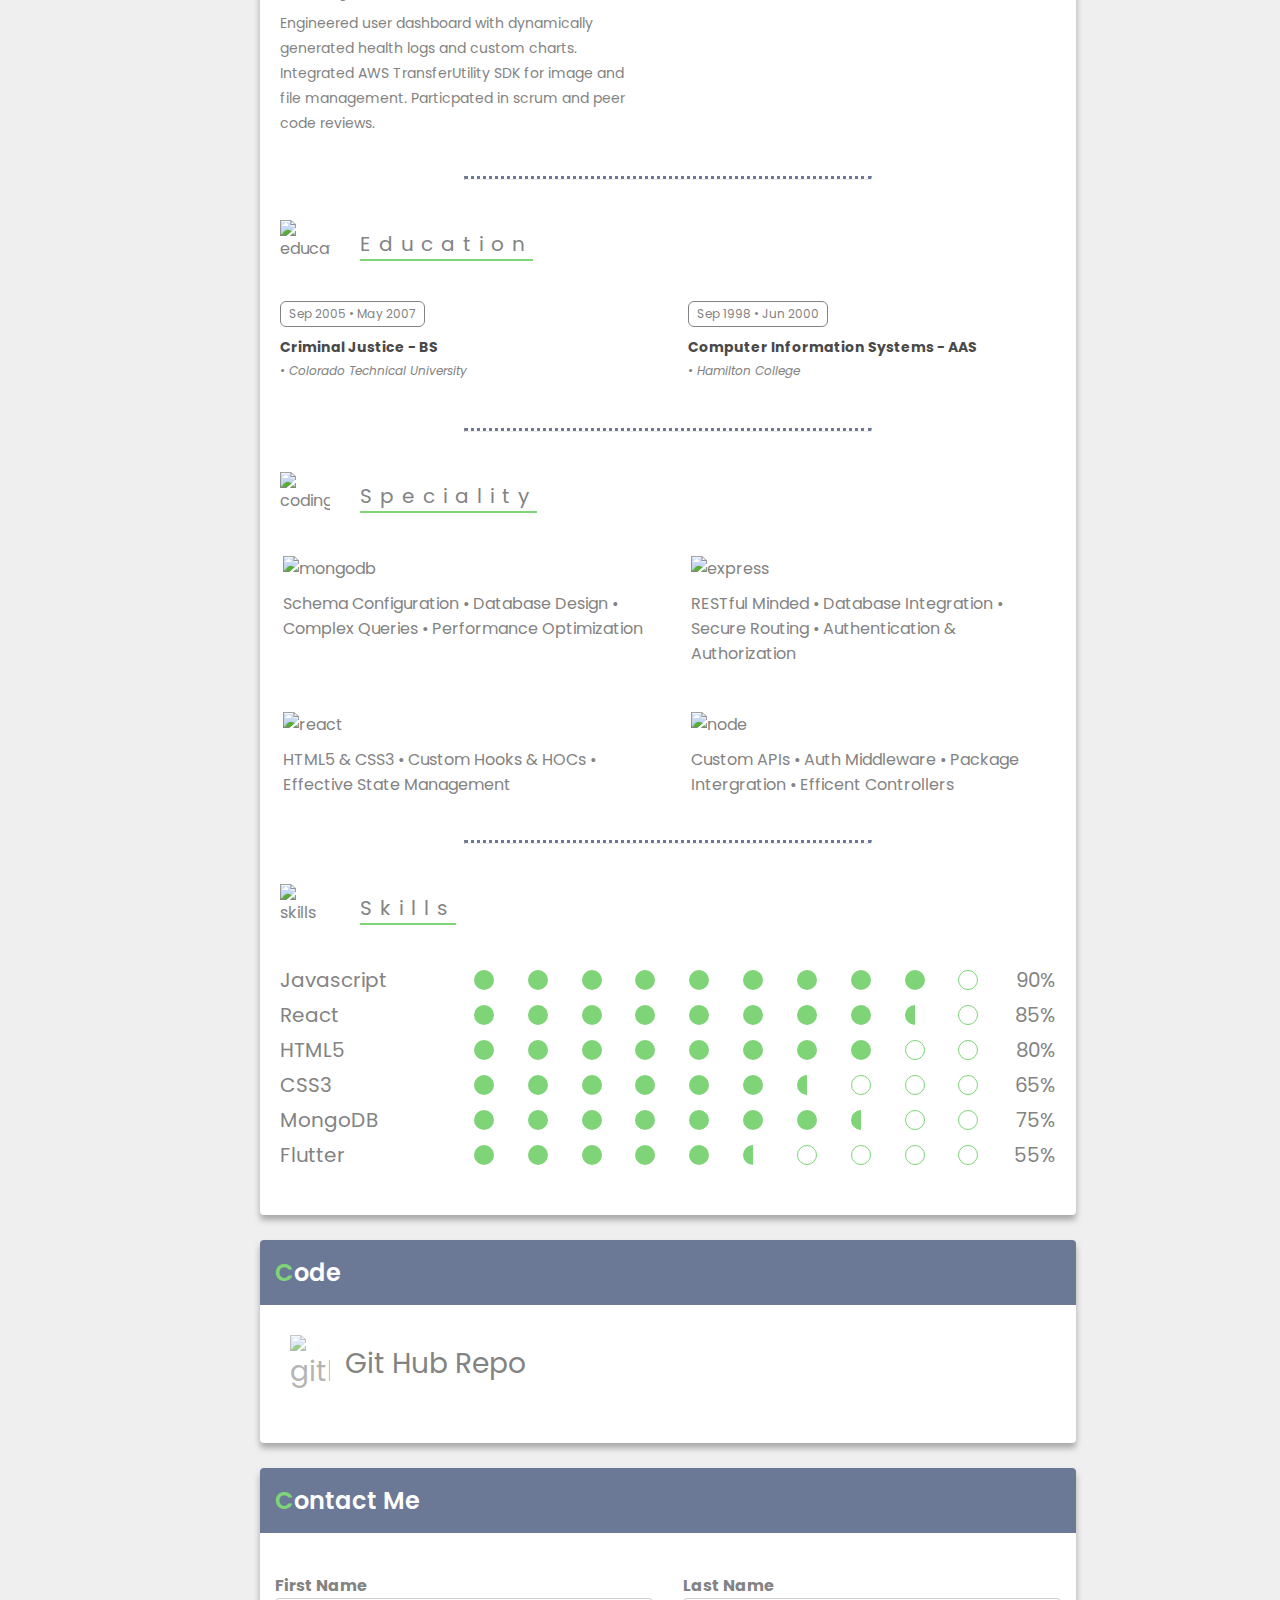
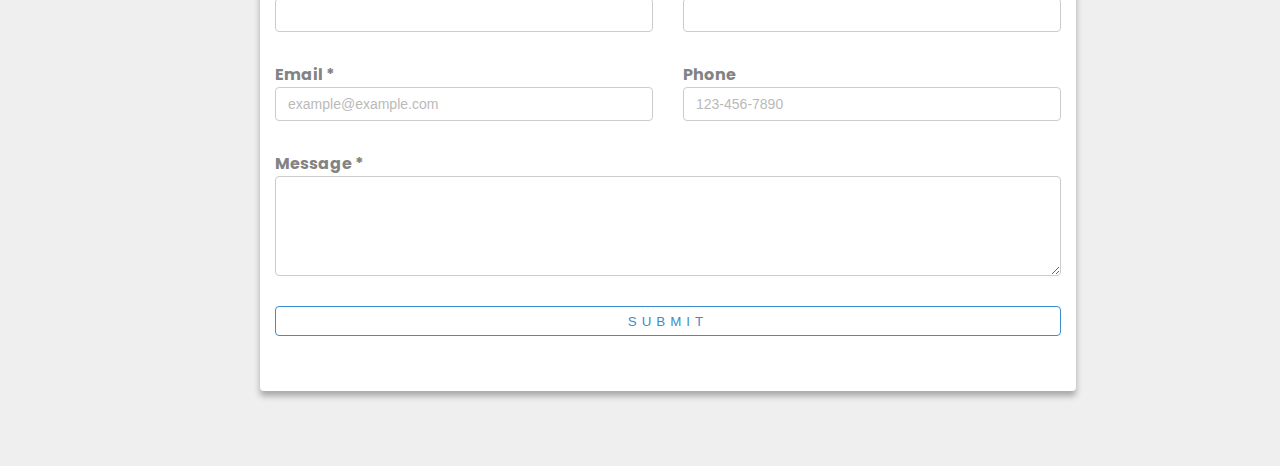
==== commit c8466a84: "removed autofocus on contact form. revised resume." ====
--- a/public/locos/chad/index.html
+++ b/public/locos/chad/index.html
@@ -202,7 +202,7 @@
               <span>Code Rico</span>
             </div>
             <div class="resume__item--text">
-              <p>Contract for hire. Specializing in MERN stack development.</p>
+              <p>Contract for hire. Specializing in MERN stack development. Custom website design, web app and API development, database development/management, devops, hosting, and maintenance.</p>
             </div>
           </div>
           <div class="resume__item">
@@ -534,7 +534,6 @@
                   type="text"
                   name="firstName"
                   id="First_Name"
-                  autofocus="autofocus"
                   class="form__input"
                 />
               </div>
